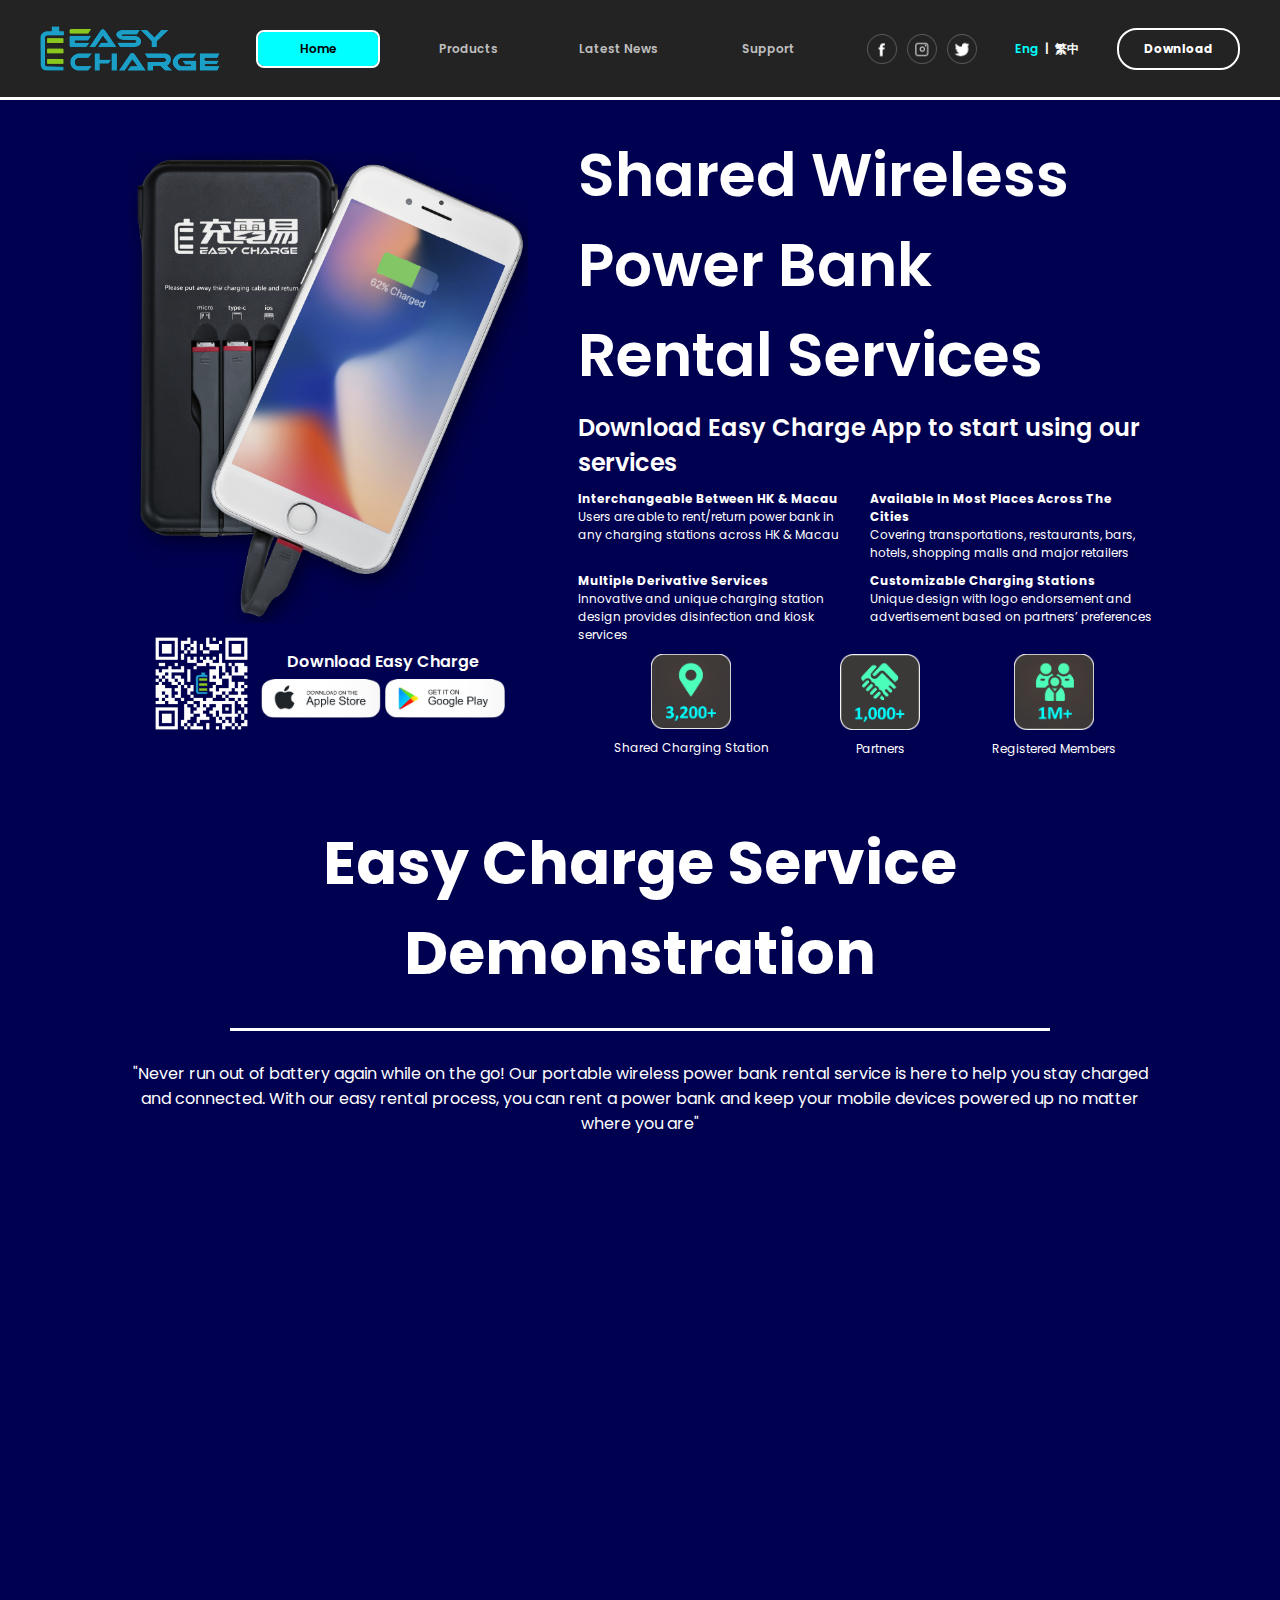
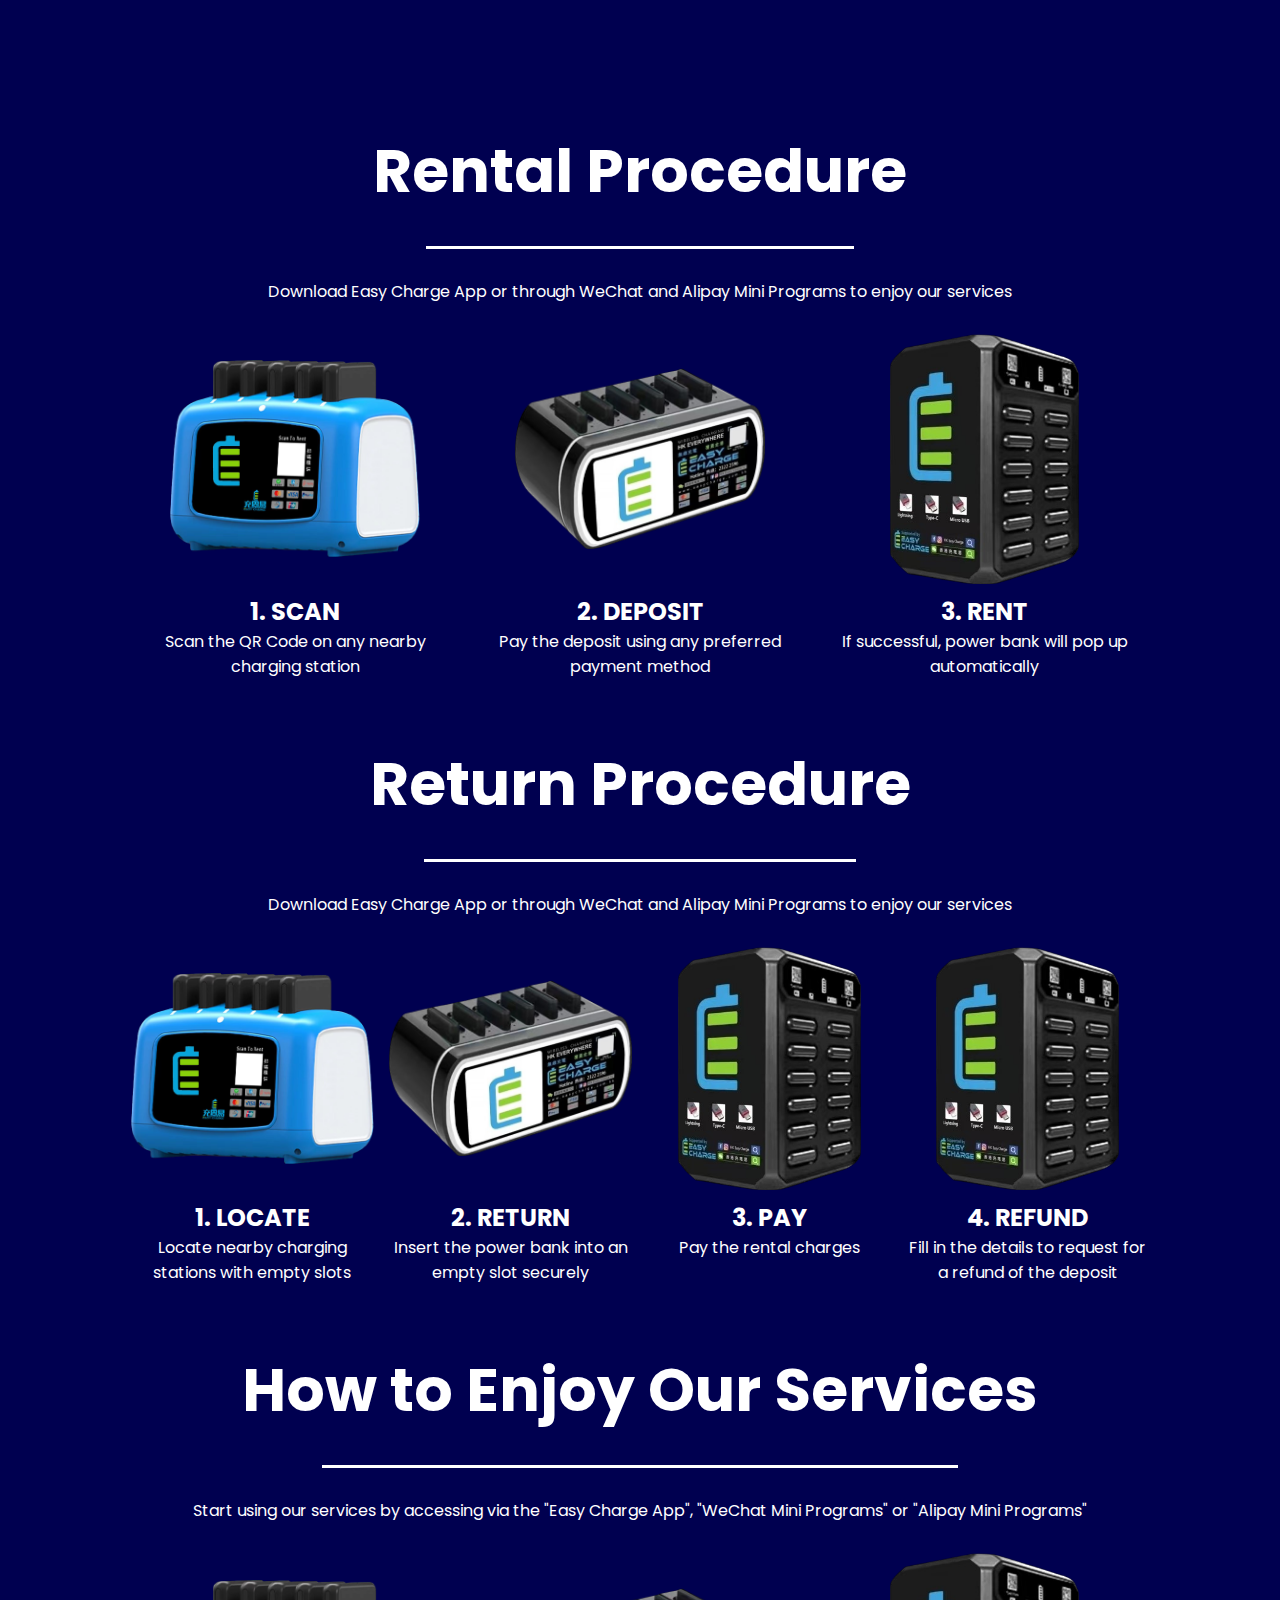
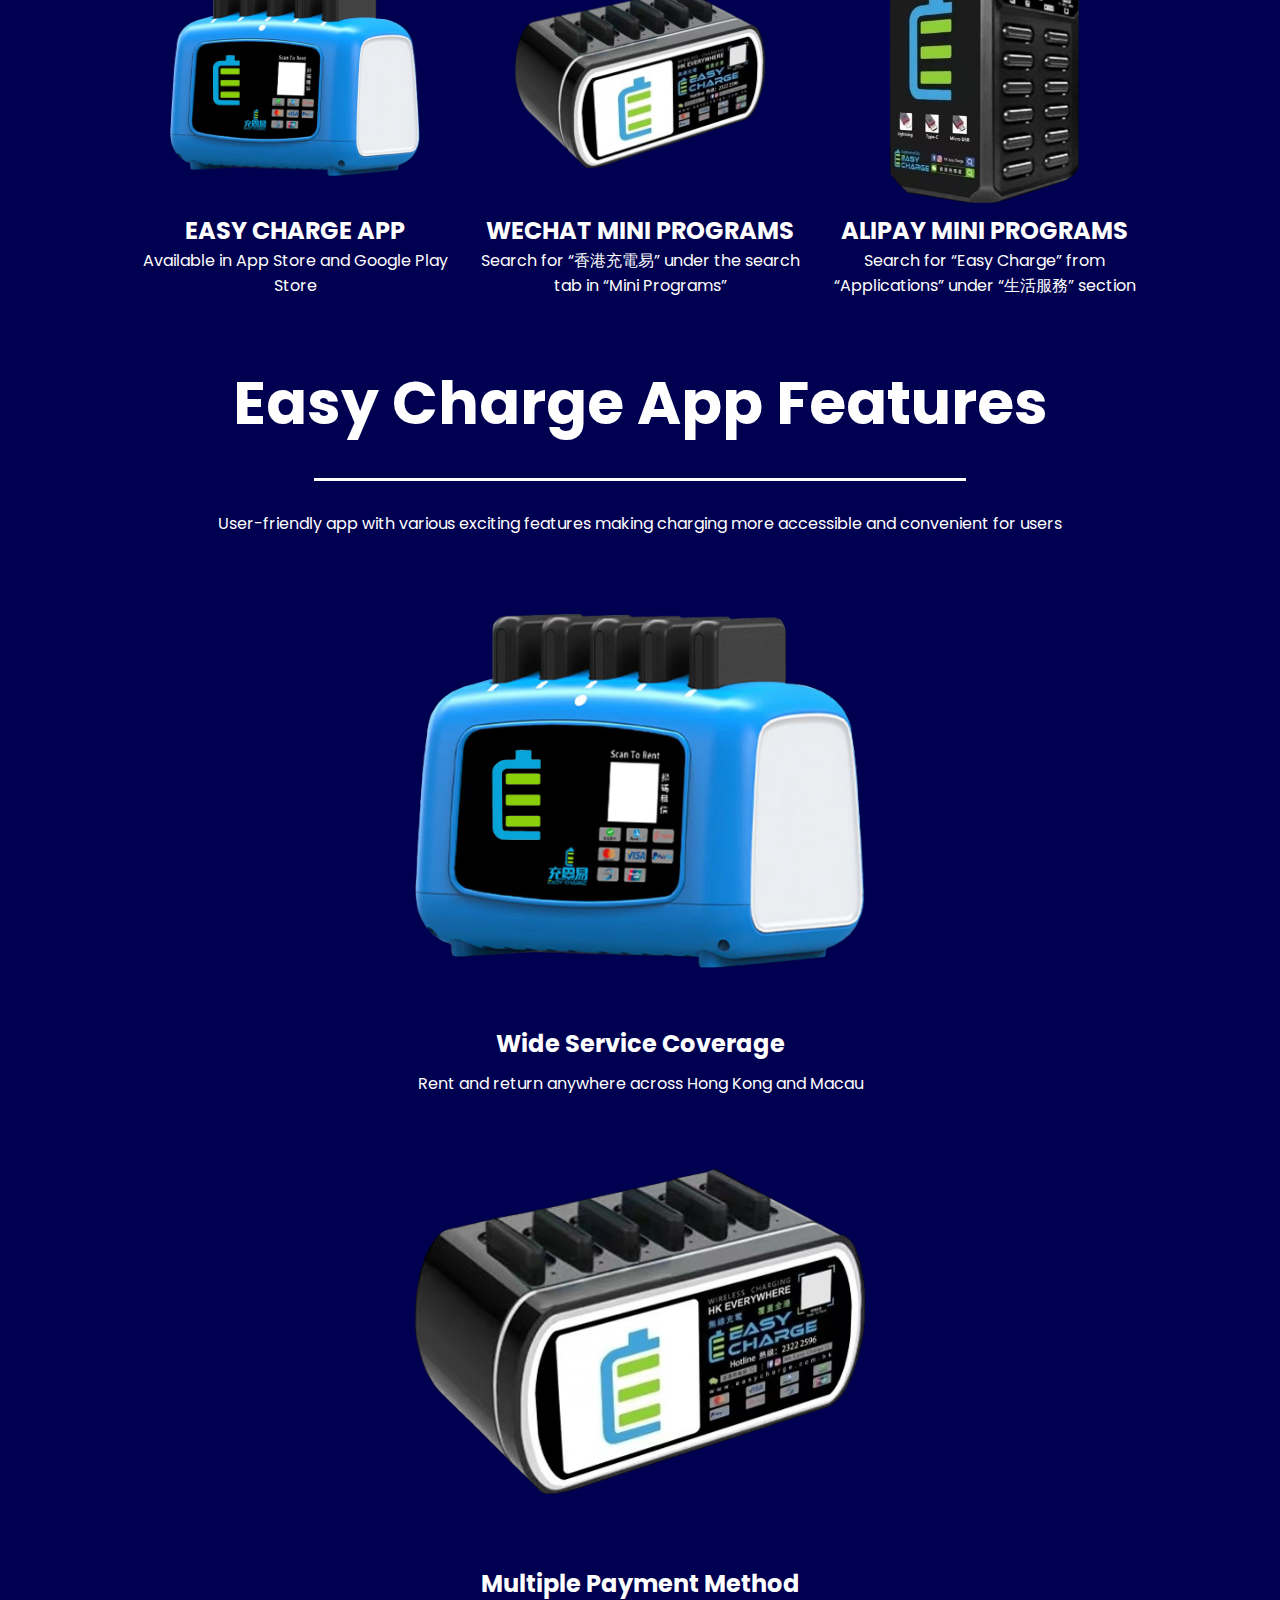
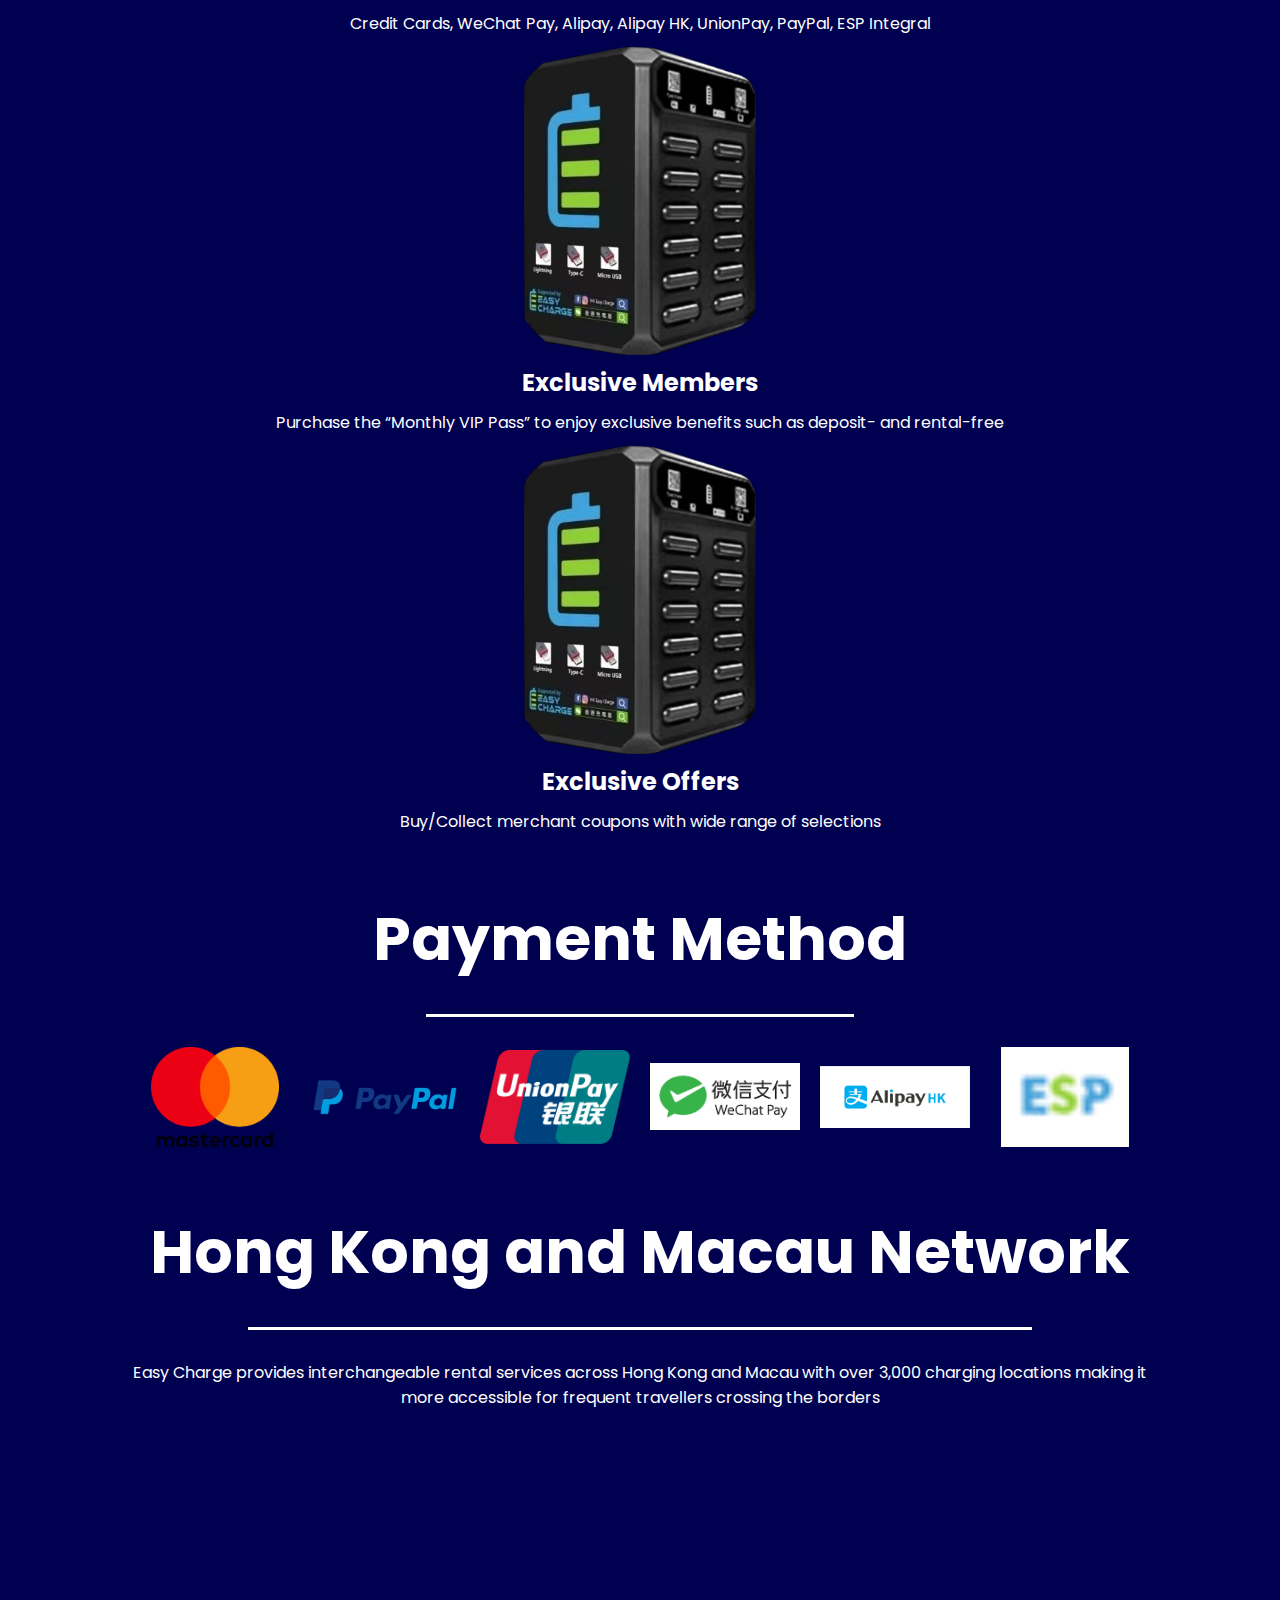
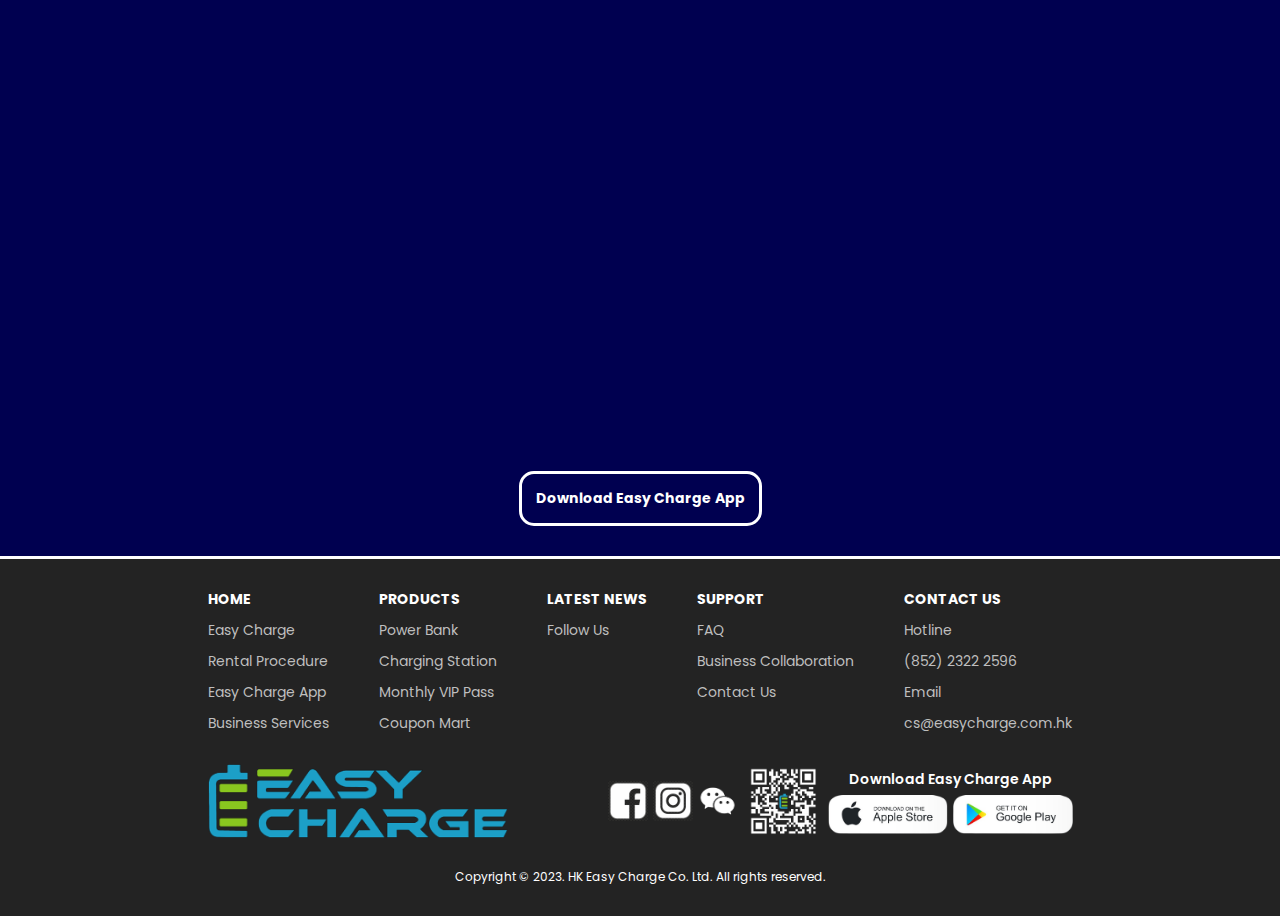
==== index.html @ e58d8bde "mobile menu animation and scroll to top btn" ====
<!DOCTYPE html>
<html lang="en">
  <head>
    <meta charset="UTF-8" />
    <meta http-equiv="X-UA-Compatible" content="IE=edge" />
    <meta name="viewport" content="with=device-width, initial-scale=1.0" />
    <meta
      name="description"
      content="Easy Charge Wireless Powerbank Rental Services"
    />
    <title>Easy Charge</title>
    <link rel="stylesheet" href="style.css" />
    <script src="products_script.js"></script>
    <link rel="shortcut icon" href="Template/ec_favicon.png" type="image/png">
    <link rel="icon" type="image/png" href="Template/ec_favicon.png">
  </head>
  <body>
    <div id="scroll-to-top" role="button">
      <svg fill="#000000" height="36x" width="36px" version="1.1" id="Capa_1" xmlns="http://www.w3.org/2000/svg" xmlns:xlink="http://www.w3.org/1999/xlink" 
      viewBox="0 0 490 490" xml:space="preserve">
        <g>
          <polygon points="0,332.668 245.004,82.631 490,332.668 413.507,407.369 245.004,235.402 76.493,407.369 		"/>
        </g>
      </svg>
    </div>
    <!-- dropdown menu for smaller screens -->
    <nav id="dropdown" role="navigation">
      <div class="icon">
        <svg id="close-icon" version="1.1" id="Capa_1" xmlns="http://www.w3.org/2000/svg" xmlns:xlink="http://www.w3.org/1999/xlink" 
          width="30px" height="30px" viewBox="0 0 41.756 41.756"
          xml:space="preserve">
        <g>
          <path d="M27.948,20.878L40.291,8.536c1.953-1.953,1.953-5.119,0-7.071c-1.951-1.952-5.119-1.952-7.07,0L20.878,13.809L8.535,1.465
            c-1.951-1.952-5.119-1.952-7.07,0c-1.953,1.953-1.953,5.119,0,7.071l12.342,12.342L1.465,33.22c-1.953,1.953-1.953,5.119,0,7.071
            C2.44,41.268,3.721,41.755,5,41.755c1.278,0,2.56-0.487,3.535-1.464l12.343-12.342l12.343,12.343
            c0.976,0.977,2.256,1.464,3.535,1.464s2.56-0.487,3.535-1.464c1.953-1.953,1.953-5.119,0-7.071L27.948,20.878z"/>
        </g>
        </svg>
      </div>
      <ul role="menubar">
        <li role="menu">
          <a href="index.html#easy-charge-intro" class="main-nav" role="menuitem">Home</a>
          <a href="index.html#easy-charge-intro" class="sub-nav" role="menuitem">Easy Charge</a>
          <a href="index.html#rental-procedure" class="sub-nav" role="menuitem">Rental Procedure</a>
          <a href="index.html#ec-app" class="sub-nav" role="menuitem">Easy Charge App</a>
          <a href="index.html#network" class="sub-nav" role="menuitem">Business Services</a>
          <hr class="dropdown-hr">
        </li>
        <li role="menu">
          <a href="products.html" class="main-nav" role="menuitem">Products</a>
          <a href="products.html#powerbank" class="sub-nav" role="menuitem">Power Bank</a>
          <a href="products.html#original-station" class="sub-nav" role="menuitem">Charging Station</a>
          <a href="products.html#monthly-pass" class="sub-nav" role="menuitem">Monthly VIP Pass</a>
          <a href="products.html#coupon-mart" class="sub-nav" role="menuitem">Coupon Mart</a>
          <hr class="dropdown-hr">
        </li>
        <li role="menu">
          <a href="#" class="main-nav" role="menuitem">Latest News</a>
          <hr class="dropdown-hr">
        </li>
        <li role="menu">
          <a href="support.html" class="main-nav" role="menuitem">Support</a>
          <a href="support.html#FAQ" class="sub-nav" role="menuitem">FAQ</a>
          <a href="support.html#collab" class="sub-nav" role="menuitem">Collaboration</a>
          <a href="support.html#contact-us" class="sub-nav" role="menuitem">Contact Us</a>
          <hr class="dropdown-hr">
        </li>
        <div class="socials">
          <a href="https://www.facebook.com/hkeasycharge" target="_blank"
          ><img src="Template/fb.png" alt="facebook button"
          /></a>
          <a
            href="https://www.instagram.com/easychargehk/?igshid=15b4ti6djpac3"
            target="_blank"
            ><img src="Template/ig.png" alt="instagram button"
          /></a>
          <a
            href="https://mp.weixin.qq.com/s?__biz=MzAwMzU3MDgyNQ==&mid=2247483669&idx=1&sn=7129a5a74029e4813b4c656bc97fac60&chksm=9b386cf3ac4fe5e590f3d22612a6f398c584ab16b48dc3f52558ee580d5460c9fee43a9cfe07&scene=0&xt"
            target="_blank"
            ><img src="Template/tw.png" alt="wechat button"
          /></a>
        </div>
        <div class="lang">
          <a href="index.html" class="active-lang">Eng</a>
          <a href="index_chi.html" class="not-lang">繁中</a>
        </div>
      </ul>
    </nav>
    <!-- HEADER -->
    <header id="header" role="banner">
      <div class="cont-1">
        <a href="index.html#"
          ><img src="Template/EC_logo.png" class="ec-logo"
        /></a>
      </div>
      <div class="cont-2">
        <nav class="nav-bar">
          <ul>
            <li class="active-bar">
              <a href="index.html#easy-charge-intro" class="active">Home</a>
              <div class="sub-home">
                <ul>
                  <li>
                    <a href="index.html#easy-charge-intro">Easy Charge</a>
                  </li>
                  <li>
                    <a href="index.html#rental-procedure">Rental Procedure</a>
                  </li>
                  <li><a href="index.html#ec-app">Easy Charge App</a></li>
                  <li><a href="index.html#network">Business Services</a></li>
                </ul>
              </div>
            </li>
            <li>
              <a href="products.html" class="link">Products</a>
              <div class="sub-product">
                <ul>
                  <li><a href="products.html#powerbank">Power Bank</a></li>
                  <li>
                    <a href="products.html#original-station"
                      >Charging Station</a
                    >
                  </li>
                  <li>
                    <a href="products.html#monthly-pass">Monthly VIP Pass</a>
                  </li>
                  <li><a href="products.html#coupon-mart">Coupon Mart</a></li>
                </ul>
              </div>
            </li>
            <a
              href="https://www.facebook.com/hkeasycharge?mibextid=ZbWKwL"
              target="_blank"
              class="link"
              >Latest News
            </a>
            <li>
              <a href="support.html" class="link">Support</a>
              <div class="sub-support">
                <ul>
                  <li><a href="support.html#FAQ">FAQ</a></li>
                  <li><a href="support.html#collab">Collaboration</a></li>
                  <li><a href="support.html#contact-us">Contact Us</a></li>
                </ul>
              </div>
            </li>
          </ul>
        </nav>
      </div>
      <div class="cont-3">
        <nav class="socials">
          <a href="https://www.facebook.com/hkeasycharge" target="_blank"
            ><img src="Template/fb.png" alt="facebook button"
          /></a>
          <a
            href="https://www.instagram.com/easychargehk/?igshid=15b4ti6djpac3"
            target="_blank"
            ><img src="Template/ig.png" alt="instagram button"
          /></a>
          <a
            href="https://mp.weixin.qq.com/s?__biz=MzAwMzU3MDgyNQ==&mid=2247483669&idx=1&sn=7129a5a74029e4813b4c656bc97fac60&chksm=9b386cf3ac4fe5e590f3d22612a6f398c584ab16b48dc3f52558ee580d5460c9fee43a9cfe07&scene=0&xt"
            target="_blank"
            ><img src="Template/tw.png" alt="wechat button"
          /></a>
        </nav>
      </div>
      <div class="cont-4">
        <div class="lang">
          <div class="eng-lang">
            <a href="index.html" class="active-lang">Eng</a>
          </div>
          <div class="space">|</div>
          <div class="chi-lang">
            <a href="index_chi.html" class="not-lang">繁中</a>
          </div>
        </div>
      </div>
      <div class="cont-5">
        <a
          href="https://apps.apple.com/hk/app/easycharge-%E5%85%85%E9%9B%BB%E6%98%93/id1514762527?l=en"
          class="download"
          ><button type="button" class="button-1">Download</button></a
        >
      </div>
      <div id="menu-button" class="cont-6">
        <img id="menu" src="Template/menu.png" />
      </div>
    </header>
    <!-- section 1: Main Page -->
    <main id="hero">
      <div class="left-main">
        <img src="Template/Easy_Charge.png" />
        <div class="app-install">
          <img class="qr-code" src="Template/easy-qr-code.png" />
          <div class="store-logo">
            <div>Download Easy Charge</div>
            <div class="download-store">
              <a
                href="https://apps.apple.com/hk/app/easycharge-%E5%85%85%E9%9B%BB%E6%98%93/id1514762527?l=en"
                ><img src="Template/applestore.png" class="a"
              /></a>
              <a
                href="https://apps.apple.com/hk/app/easycharge-%E5%85%85%E9%9B%BB%E6%98%93/id1514762527?l=en"
                ><img src="Template/googleplay.png"
              /></a>
            </div>
          </div>
        </div>
      </div>
      <div class="right-main">
        <div class="title">Shared Wireless Power Bank Rental Services</div>
        <div class="subtitle">
          Download Easy Charge App to start using our services
        </div>
        <div class="intro">
          <div>
            <p class="bold-text">Interchangeable Between HK & Macau</p>
            <p class="sub-text">
              Users are able to rent/return power bank in any charging stations
              across HK & Macau
            </p>
          </div>
          <div>
            <p class="bold-text">Available In Most Places Across The Cities</p>
            <p class="sub-text">
              Covering transportations, restaurants, bars, hotels, shopping
              malls and major retailers
            </p>
          </div>
        </div>
        <div class="intro">
          <div>
            <p class="bold-text">Multiple Derivative Services</p>
            <p class="sub-text">
              Innovative and unique charging station design provides
              disinfection and kiosk services
            </p>
          </div>
          <div>
            <p class="bold-text">Customizable Charging Stations</p>
            <p class="sub-text">
              Unique design with logo endorsement and advertisement based on
              partners’ preferences
            </p>
          </div>
        </div>
        <div class="stats">
          <div>
            <img src="Template/charging_station.png" />
            <p>Shared Charging Station</p>
          </div>
          <div>
            <img src="Template/partners.png" />
            <p>Partners</p>
          </div>
          <div>
            <img src="Template/registered_members.png" />
            <p>Registered Members</p>
          </div>
        </div>
      </div>
    </main>
    <!-- rental demonstration videos on youtube -->
    <section id="demo">
      <div class="title">
        <h1>Easy Charge Service Demonstration</h1>
        <hr />
      </div>
      <p class="subtitle">
        "Never run out of battery again while on the go! Our portable wireless
        power bank rental service is here to help you stay charged and
        connected. With our easy rental process, you can rent a power bank and
        keep your mobile devices powered up no matter where you are"
      </p>
      <div class="video">
        <iframe
          width="800"
          src="https://www.youtube.com/embed/PIfRPHx09yU"
          title="YouTube video player"
          frameborder="0"
          allow="accelerometer; autoplay; clipboard-write; encrypted-media; gyroscope; picture-in-picture; web-share"
          allowfullscreen
        ></iframe>
      </div>
    </section>
    <!-- section 2: Rental Procedure -->
    <section id="rental-procedure">
      <div class="title">
        <h1>Rental Procedure</h1>
        <hr />
      </div>
      <p class="subtitle">
        Download Easy Charge App or through WeChat and Alipay Mini Programs to
        enjoy our services
      </p>
      <div class="rental">
        <div class="scan">
          <img src="Template/5-Slot-removebg-preview.png" />
          <div class="rental-title">1. SCAN</div>
          <div class="rental-subtitle">
            Scan the QR Code on any nearby charging station
          </div>
        </div>
        <div class="deposit">
          <img src="Template/6-Slot-removebg-preview.png" />
          <div class="rental-title">2. DEPOSIT</div>
          <div class="rental-subtitle">
            Pay the deposit using any preferred payment method
          </div>
        </div>
        <div class="rent">
          <img src="Template/12-Slot-removebg-preview.png" />
          <div class="rental-title">3. RENT</div>
          <div class="rental-subtitle">
            If successful, power bank will pop up automatically
          </div>
        </div>
      </div>
    </section>
    <!-- section 3: Return Procedure -->
    <section id="return-procedure">
      <div class="title">
        <h1>Return Procedure</h1>
        <hr />
      </div>
      <p class="subtitle">
        Download Easy Charge App or through WeChat and Alipay Mini Programs to
        enjoy our services
      </p>
      <div class="return">
        <div class="locate">
          <img src="Template/5-Slot-removebg-preview.png" />
          <div class="return-title">1. LOCATE</div>
          <div class="return-subtitle">
            Locate nearby charging stations with empty slots
          </div>
        </div>
        <div class="return-2">
          <img src="Template/6-Slot-removebg-preview.png" />
          <div class="return-title">2. RETURN</div>
          <div class="return-subtitle">
            Insert the power bank into an empty slot securely
          </div>
        </div>
        <div class="pay">
          <img src="Template/12-Slot-removebg-preview.png" />
          <div class="return-title">3. PAY</div>
          <div class="return-subtitle">Pay the rental charges</div>
        </div>
        <div class="refund">
          <img src="Template/12-Slot-removebg-preview.png" />
          <div class="return-title">4. REFUND</div>
          <div class="return-subtitle">
            Fill in the details to request for a refund of the deposit
          </div>
        </div>
      </div>
    </section>
    <!-- section 4: Easy Charge App -->
    <section id="ec-app">
      <div class="title">
        <h1>How to Enjoy Our Services</h1>
        <hr />
      </div>
      <p class="subtitle">
        Start using our services by accessing via the "Easy Charge App", "WeChat
        Mini Programs" or "Alipay Mini Programs"
      </p>
      <div class="apps">
        <div class="ec">
          <img src="Template/5-Slot-removebg-preview.png" />
          <div class="apps-title">EASY CHARGE APP</div>
          <div class="apps-subtitle">
            Available in App Store and Google Play Store
          </div>
        </div>
        <div class="wechat">
          <img src="Template/6-Slot-removebg-preview.png" />
          <div class="apps-title">WECHAT MINI PROGRAMS</div>
          <div class="apps-subtitle">
            Search for “香港充電易” under the search tab in “Mini Programs”
          </div>
        </div>
        <div class="alipay">
          <img src="Template/12-Slot-removebg-preview.png" />
          <div class="apps-title">ALIPAY MINI PROGRAMS</div>
          <div class="apps-subtitle">
            Search for “Easy Charge” from “Applications” under “生活服務”
            section
          </div>
        </div>
      </div>
    </section>
    <!-- section 5: Easy Charge App Features -->
    <section id="app-features">
      <div class="title">
        <h1>Easy Charge App Features</h1>
        <hr />
      </div>
      <p class="subtitle">
        User-friendly app with various exciting features making charging more
        accessible and convenient for users
      </p>
      <div class="features">
        <div class="feature-1">
          <img src="Template/5-Slot-removebg-preview.png" />
          <div class="feature-title">Wide Service Coverage</div>
          <div class="feature-subtitle">
            Rent and return anywhere across Hong Kong and Macau
          </div>
        </div>
        <div class="feature-2">
          <img src="Template/6-Slot-removebg-preview.png" />
          <div class="feature-title">Multiple Payment Method</div>
          <div class="feature-subtitle">
            Credit Cards, WeChat Pay, Alipay, Alipay HK, UnionPay, PayPal, ESP
            Integral
          </div>
        </div>
        <div class="feature-3">
          <img src="Template/12-Slot-removebg-preview.png" />
          <div class="feature-title">Exclusive Members</div>
          <div class="feature-subtitle">
            Purchase the “Monthly VIP Pass” to enjoy exclusive benefits such as
            deposit- and rental-free
          </div>
        </div>
        <div class="feature-4">
          <img src="Template/12-Slot-removebg-preview.png" />
          <div class="feature-title">Exclusive Offers</div>
          <div class="feature-subtitle">
            Buy/Collect merchant coupons with wide range of selections
          </div>
        </div>
      </div>
    </section>
    <!-- section 6: Payment Methods -->
    <section id="payment">
      <div class="title">
        <h1>Payment Method</h1>
        <hr />
      </div>
      <div class="payment">
        <img src="Template/mastercard-logo.png" />
        <img src="Template/paypal-logo.png" />
        <img src="Template/unionpay-logo.png" />
        <img src="Template/wechatpay-logo.png" />
        <img src="Template/alipayhk-logo.png" />
        <img src="Template/esp-logo.png" />
      </div>
    </section>
    <!-- section 7: Easy Charge Network -->
    <section id="network">
      <div class="title">
        <h1>Hong Kong and Macau Network</h1>
        <hr />
      </div>
      <p class="subtitle">
        Easy Charge provides interchangeable rental services across Hong Kong
        and Macau with over 3,000 charging locations making it more accessible
        for frequent travellers crossing the borders
      </p>
      <p class="map">
        <iframe
          src="https://www.google.com/maps/embed?pb=!1m18!1m12!1m3!1d1845.2036709086574!2d114.14838994124337!3d22.338243096796564!2m3!1f0!2f0!3f0!3m2!1i1024!2i768!4f13.1!3m3!1m2!1s0x3404075470f00171%3A0xfe91fcd1646bb681!2sChina%20United%20Plaza!5e0!3m2!1szh-TW!2shk!4v1686423881830!5m2!1szh-TW!2shk"
          width="800"
          style="border: 0"
          allowfullscreen=""
          loading="lazy"
          referrerpolicy="no-referrer-when-downgrade"
        ></iframe>
      </p>
      <a
        href="https://apps.apple.com/hk/app/easycharge-%E5%85%85%E9%9B%BB%E6%98%93/id1514762527?l=en"
        class="download-1"
        ><button class="download-app">Download Easy Charge App</button></a
      >
    </section>
    <!-- FOOTER -->
    <footer>
      <div class="top-foot">
        <ul>
          <li class="title">HOME</li>
          <a href="index.html#hero" class="page-link"><li>Easy Charge</li></a>
          <a href="index.html#rental-procedure" class="page-link"
            ><li>Rental Procedure</li></a
          >
          <a href="index.html#ec-app" class="page-link"
            ><li>Easy Charge App</li></a
          >
          <a href="index.html#network" class="page-link"
            ><li>Business Services</li></a
          >
        </ul>
        <ul>
          <li class="title">PRODUCTS</li>
          <a href="products.html#powerbank" class="page-link"
            ><li>Power Bank</li></a
          >
          <a href="products.html#charging-station" class="page-link"
            ><li>Charging Station</li></a
          >
          <a href="products.html#monthly-pass" class="page-link"
            ><li>Monthly VIP Pass</li></a
          >
          <a href="products.html#coupon-mart" class="page-link"
            ><li>Coupon Mart</li></a
          >
        </ul>
        <ul>
          <li class="title">LATEST NEWS</li>
          <a href="https://www.facebook.com/hkeasycharge" class="page-link"
            ><li>Follow Us</li></a
          >
        </ul>
        <ul>
          <li class="title">SUPPORT</li>
          <a href="support.html#FAQ" class="page-link"><li>FAQ</li></a>
          <a href="support.html#collab" class="page-link"
            ><li>Business Collaboration</li></a
          >
          <a href="support.html#contact-us" class="page-link"
            ><li>Contact Us</li></a
          >
        </ul>
        <ul>
          <li class="title">CONTACT US</li>
          <li class="not-link">Hotline</li>
          <a href="tel:23222596"><li class="page-link">(852) 2322 2596</li></a>
          <li class="not-link">Email</li>
          <a href="mailto:cs@easycharge.com.hk" class="page-link"
            ><li>cs@easycharge.com.hk</li></a
          >
        </ul>
      </div>
      <div class="bottom-foot">
        <a><img src="Template/EC_logo.png" class="ec-logo"></a>
        <div class="social">
          <a href="https://www.facebook.com/hkeasycharge" target="_blank"><img src="Template/fb-white.png"></a>
          <a href="https://www.instagram.com/easychargehk/?igshid=15b4ti6djpac3" target="_blank"><img src="Template/insta-white.png"></a>
          <a href="https://mp.weixin.qq.com/s?__biz=MzAwMzU3MDgyNQ==&mid=2247483669&idx=1&sn=7129a5a74029e4813b4c656bc97fac60&chksm=9b386cf3ac4fe5e590f3d22612a6f398c584ab16b48dc3f52558ee580d5460c9fee43a9cfe07&scene=0&xt" target="_blank"><img src="Template/wechat-white.png"></a>
        </div>
        <a><img src="Template/easy-qr-code-footer.png" class="qr-code"></a>
        <div class="foot-app">
          <div class="download-app">Download Easy Charge App</div>
          <div class="foot-store">
            <a href="https://apps.apple.com/hk/app/easycharge-%E5%85%85%E9%9B%BB%E6%98%93/id1514762527?l=en"><img src="Template/applestore.png"></a>
            <a href="https://apps.apple.com/hk/app/easycharge-%E5%85%85%E9%9B%BB%E6%98%93/id1514762527?l=en"><img src="Template/googleplay.png"></a>
          </div>
        </div>
      </div>
      <div class="copyright">
        Copyright &#169 2023. HK Easy Charge Co. Ltd. All rights reserved.
      </div>
    </footer>
  </body>
</html>
---- style.css ----
@import url('https://fonts.googleapis.com/css2?family=Poppins:ital,wght@0,100;0,200;0,300;0,400;0,500;0,600;0,700;0,800;0,900;1,100;1,200;1,300;1,400;1,500;1,600;1,700;1,800;1,900&display=swap');

/* scroll to top button */
#scroll-to-top {
    display: none;
    width: 55px;
    aspect-ratio: 1/1.3;
    background-color: aqua;
    border-radius: 10px;
    position: fixed;
    bottom: 10dvh;
    right: 0px;
    z-index: 9999;
    cursor: pointer;
    align-items: center;
    justify-content: center;
}
#scroll-to-top:hover {
    box-shadow: 0 0 15px 0 white;
}

/* index */
*{
    margin: 0;
    padding: 0;
    list-style: none;
    text-decoration: none;
    box-sizing: border-box;
    font-family: 'Poppins', sans-serif;
}
body::-webkit-scrollbar, #coupon-mart .merchants::-webkit-scrollbar {
    width: 8px;
    height: 8px;
}
body::-webkit-scrollbar-track, #coupon-mart .merchants::-webkit-scrollbar-track {
    background: rgb(73, 73, 73);
}
body::-webkit-scrollbar-thumb, #coupon-mart .merchants::-webkit-scrollbar-thumb {
    background: aqua;
    border-radius: 6px;
}
body::-webkit-scrollbar-thumb:hover, #coupon-mart .merchants::-webkit-scrollbar-thumb:hover {
    background: white;
}
#dropdown::-webkit-scrollbar {
    display: none;
}
html {
    color-scheme: light dark;
}
body {
    color: white;
    background: rgb(0, 0, 80);
}
h1 {
    font-size: 60px;
    font-weight: 700;
    text-align: center;
}
header {
    max-width: 100%;
    display: flex;
    position: sticky;
    top: 0;
    justify-content: space-between;
    background-color: rgba(35, 35, 35, 1);
    border-bottom: 3px solid white;
    align-items: center;
    text-align: center;
    font-size: 12px;
    font-weight: 600;
    min-height: 100px;
    padding: 0 30px;
}
.cont-1, .cont-2, .cont-3, .cont-4, .cont-5, .cont-6 {
    padding: 0 10px;
}
.cont-1 {
    width: 200px;
}
.cont-4 {
    min-width: max-content;
}
.cont-6 {
    display: none;
}
.cont-6 img {
    display: block;
    width: 30px;
}
.ec-logo {
    max-width: clamp(145px,100%,100%);
    vertical-align: middle;
}
.nav-bar ul {
    display: flex;
    gap: 30px;
}
.nav-bar ul li, .link {
    padding: 8px;
    width: 120px;
    position: relative;
}
.active-bar {
    padding: 8px;
    width: 120px;
    outline: 2px solid white;
    border-radius: 6px;
    background: aqua;
    color: black;
}
.active {
    color: black;
}
.sub-home a, .sub-product a, .sub-support a {
    color: white;
}
.link {
    color: rgb(190, 190, 190);
}
.sub-home, .sub-product, .sub-support {
    display: none;
}
.sub-home ul li a:hover, .sub-product ul li a:hover, .sub-support ul li a:hover, .link:hover {
    color: aqua;
}
.nav-bar ul li:hover .sub-home, .nav-bar ul li:hover .sub-product, .nav-bar ul li:hover .sub-support {
    display: block;
}
.sub-home ul, .sub-product ul, .sub-support ul {
    display: flex;
    flex-direction: column;
    position: absolute;
    gap: 10px;
    left: 0;
    top: 34.4px;
    border-radius: 6px;
    outline: 2px solid white;
    box-shadow: 0 0 10px white;
    background-color: rgba(35, 35, 35, 1);
}
.sub-home ul li, .sub-product ul li, .sub-support ul li {
    width: 150px;
}
.socials {
    display: flex;
    gap: 10px;
}
.socials img {
    vertical-align: middle;
    max-width: 30px;
    aspect-ratio: 1/1;
    transition: 0.5s;
}
.socials img:hover {
    transform: translateY(-5px);
}
.lang {
    display: flex;
    gap: 6px;
}
.active-lang {
    color: aqua;
}
.not-lang {
    color: white;
}
.not-lang:hover {
    color: aqua;
}
header button {
    color: white;
    padding: 10px 25px;
    font-size: 12px;
    background: transparent;
    border: 2px solid #fff;
    border-radius: 20px;
    outline: none;
    cursor: pointer;
    font-weight: bold;
    width: auto;
    transition: 0.5s;
}
header button:hover {
    transform: translateY(-5px);
    background: aqua;
    color: black;
}
main {
    justify-content: center;
}
main, section, footer {
    padding: 30px 10%;
    display: flex;
    max-width: 100%;
    gap: 50px;
}
section, footer {
    flex-direction: column;
    gap: 30px;
    align-items: center;
}
hr {
    border: none;
    border-top: 3px solid white;
    margin: 30px auto 0;
    width: 80%;
}
footer {
    background-color: rgba(35, 35, 35, 1);
    border-top: 3px solid white;
}
footer .top-foot {
    max-width: 100%;
    display: flex;
    gap: 50px;
}
footer .top-foot ul {
    display: flex;
    flex-direction: column;
    gap: 10px;
}
footer .top-foot .page-link, footer .top-foot .not-link, footer .top-foot .title {
    font-size: 14px;
}
footer .top-foot .title {
    font-weight: 700;
}
footer .top-foot .page-link, footer .top-foot .not-link {
    color: rgb(190, 190, 190);
}
footer .top-foot .page-link:hover {
    color: aqua;
}
footer .bottom-foot {
    gap: 10px;
}
footer .bottom-foot, footer .bottom-foot .social {
    display: flex;
    align-items: center;
}
footer .bottom-foot .ec-logo {
    width: 300px;
    margin-right: 90px;
}
footer .bottom-foot .social {
    gap: 5px;
}
footer .bottom-foot .social img {
    width: 40px;
    aspect-ratio: 1/1;
    object-fit: cover;
    vertical-align: middle;
    transition: 0.5s;
}
footer .bottom-foot .social img:hover {
    transform: translateY(-5px);
}
footer .bottom-foot .qr-code {
    width: 70px;
    vertical-align: middle;
}
footer .foot-app {
    display: flex;
    flex-direction: column;
    gap: 5px;
}
footer .foot-app .download-app {
    text-align: center;
    font-size: 14px;
    font-weight: 600;
}
footer .foot-app .foot-store {
    display: flex;
    gap: 5px;
}
footer .foot-app .foot-store img {
    width: 120px;
    vertical-align: middle;
}
footer .copyright {
    font-size: 12px;
}
.left-main, .right-main {
    display: flex;
    flex-direction: column;
    gap: 10px;
    justify-content: center;
}
.left-main img {
    max-width: clamp(200px,45dvw,400px);
}
.app-install {
    display: flex;
    justify-content: center;
    gap: 10px;
}
.app-install .qr-code {
    max-width: 100px;
}
.store-logo {
    display: flex;
    flex-direction: column;
    justify-content: center;
    gap: 5px;
}
.store-logo img {
    vertical-align: middle;
    max-width: 120px;
}
.store-logo div {
    font-weight: 600;
    text-align: center;
}
.right-main .title {
    font-size: 60px;
    font-weight: 600;
    text-wrap: balance;
}
.right-main .subtitle {
    font-size: 24px;
    font-weight: 600;
}
.intro {
    display: flex;
    gap: 10px;
    font-size: 12px;
}
.intro div {
    flex-grow: 1;
    flex-basis: 0;
}
.intro .bold-text {
    font-weight: 700;
}
.stats {
    display: flex;
    justify-content: space-around;
}
.stats div {
    display: flex;
    flex-direction: column;
    align-items: center;
    gap: 10px;
}
.stats p {
    font-size: 12px;
    text-align: center;
}
.stats img {
    width: 80px;
}
#demo .subtitle, #rental-procedure .subtitle, #return-procedure .subtitle, #ec-app .subtitle, #app-features .subtitle, #network .subtitle,
#monthly-pass .subtitle, #coupon-mart .subtitle {
    text-align: center;
    font-size: 16px;
}
#demo .video {
    display: flex;
}
#demo .video iframe {
    max-width: clamp(250px,80dvw,100%);
    aspect-ratio: 1.6/1;
}
.rental, .return, .apps, .features {
    display: flex;
    text-align: center;
    gap: 10px;
}
.rental .rental-title, .return .return-title, .apps .apps-title, .features .feature-title {
    font-size: clamp(18px,2.84dvw,24px);
    font-weight: 700;
}
.rental .rental-subtitle, .return .return-subtitle, .apps .apps-subtitle, .features .feature-subtitle {
    font-size: clamp(12px,1.87dvw,16px);
}
.rental .scan, .rental .deposit, .rental .rent, .return .locate, .return .return-2, .return .pay, .return .refund,
.apps .ec, .apps .wechat, .apps .alipay, .features .feature-1, .features .feature-2, .features .feature-3, .features .feature-4 {
    display: flex;
    flex-direction: column;
    flex-grow: 1;
    flex-basis: 0;
}
.rental img, .return img, .apps img, .features img {
    aspect-ratio: 1/1;
    object-fit:contain;
    margin: 0 auto 10px;
}
.rental img, .apps img {
    max-width: clamp(200px,24dvw,250px);
}
.return img, .features img {
    max-width: clamp(150px,19dvw,250px);
}
.payment {
    display: grid;
    column-gap: 20px;
    grid-template-columns: repeat(6, minmax(0, 1fr));
    grid-auto-rows: minmax(0, auto);
    margin: auto;
}
.payment img {
    width: 150px;
    aspect-ratio: 1.5/1;
    object-fit: contain;
}
.map {
    display: flex;
    justify-content: center;
    max-width: clamp(250px,80dvw,100%);
    aspect-ratio: 1.33/1;
}
#network .download-app {
    padding: 1em;
    border-radius: 15px;
    max-width: clamp(150px,44dvw,250px);
    font-size: clamp(12px,2.15dvw,14px);
    font-weight: bold;
    background: transparent;
    color: white;
    border: 3px solid white;
    text-wrap: balance;
    transition: 0.5s;
}
#network .download-app:hover {
    background: aqua;
    color: black;
    transform: translateY(-5px);
}
#dropdown, #dropdown ul, #dropdown ul li {
    display: flex;
    flex-direction: column;
    gap: 20px;
}
#dropdown .icon {
    vertical-align: middle;
    position: absolute;
    top: 35px;
    right: 2em;
}
#dropdown ul li {
    gap: 5px;
}
#dropdown ul li .main-nav {
    font-size: 16px;
    font-weight: 800;
    color: rgb(0, 0, 80);
}
#dropdown ul li .sub-nav {
    margin-left: 15px;
    font-size: 12px;
    font-weight: 600;
    color: white;
}
#dropdown .socials {
    justify-content: center;
}
#dropdown .socials img {
    display: flex;
    justify-content: space-between;
    max-width: 30px;
}
#dropdown .lang {
    gap: 30px;
    font-size: 14px;
    font-weight: 600;
    color: white;
    justify-content: center;
}
#dropdown hr {
    max-width: 90%;
    margin: 15px auto 0;
    border: 2px solid white;
    display: none;
}
#dropdown {
    position: fixed;
    top: 0;
    right: -200px;
    z-index: 1;
    margin-left: 40dvw;
    padding: 100px 2em 2em;
    background: rgb(125, 125, 125);
    height: 100dvh;
    overflow: hidden;
    overflow-y: scroll;
    transition: right 0.5s ease-in-out;
}
#dropdown .icon {
    cursor: pointer;
}
#close-icon {
    fill: red;
    vertical-align: middle;
}
@media (max-width:1307px) {
    .features {
        display: flex;
        flex-direction: column;
    }
    .features img {
        max-width: clamp(200px,61.64dvw,450px);
        aspect-ratio: 1/1;
        object-fit:contain;
        margin: 0 auto;
    }
    .features .feature-1, .features .feature-2, .features .feature-3, .features .feature-4 {
        display: flex;
        flex-direction: column;
        gap: 10px;
    }
}
@media (max-width:1250px) {
    .payment {
        grid-template-columns: repeat(3, minmax(0, 1fr));
        row-gap: 20px;
    }
    .payment img {
        width: clamp(150px,25dvw,300px);
    }
}
@media (max-width:800px) {
    .payment {
        grid-template-columns: repeat(2, minmax(0, 1fr));
        row-gap: 20px;
    }
    .payment img {
        width: clamp(150px,38dvw,300px);
    }
}
@media (max-width:500px) {
    .payment {
        grid-template-columns: repeat(1, minmax(0, 1fr));
        row-gap: 20px;
    }
    .payment img {
        width: clamp(150px,60dvw,300px);
    }
}
@media (max-width:1176px) {
    .right-main .title {
        font-size: 54px;
    }
    .right-main .subtitle {
        font-size: 20px;
    }
}
@media (max-width:1156px) {
    .cont-6 {
        display: block;
        cursor: pointer;
    }
    .cont-2, .cont-3, .cont-4, .cont-5 {
        display: none;
    }
}
@media (max-width:1121px) {
    .intro {
        display: flex;
        flex-direction: column;
    }
}
@media (max-width:1116px) {
    .right-main .title {
        font-size: 48px;
    }
    .right-main .subtitle {
        font-size: 18px;
    }
}
@media (max-width: 1078px) {
    footer .top-foot .page-link, footer .top-foot .title {
        font-size: 12px;
    }
    footer .bottom-foot .ec-logo {
        width: 250px;
        margin-right: 40px;
    }
}
@media (max-width:1054px) {
    main {
        display: flex;
        flex-direction: column-reverse;
        gap: 10px;
    }
    .left-main, .right-main {
        max-width: 600px;
        margin: auto;
        text-align: center;
        align-items: center;
    }
    .left-main img {
        max-width: clamp(200px,70dvw,400px);
    }
    .download-store {
        display: flex;
    }
    .download-store img {
        max-width: 120px;
    }
    .stats {
        gap: 20px;
    }
    .app-install .qr-code {
        max-width: clamp(50px,22dvw,100px);
    }
    .store-logo img {
        max-width: clamp(60px,26dvw,120px);
    }
    .store-logo div {
        font-size: clamp(12px,4dvw,16px);
    }
    .stats img {
        max-width: clamp(30px,20dvw,80px);
    }
    .right-main .title {
        font-size: clamp(31px,9.68dvw,48px);
    }
    .right-main .subtitle {
        font-size: clamp(16px,3.63dvw,18px);
    }
}
@media (max-width:960px) {
    footer {
        display: none;
    }
}
@media (max-width:802px) {
    #demo h1, #rental-procedure h1, #return-procedure h1, #ec-app h1, #app-features h1, #network h1, #payment h1 {
        font-size: clamp(32px,7.46dvw,60px);
    }
    #demo .subtitle, #rental-procedure .subtitle, .rental .rental-subtitle, #return-procedure .subtitle, 
    .return .return-subtitle, #ec-app .subtitle, .apps .apps-subtitle, #app-features .subtitle, .features .feature-subtitle, 
    #network .subtitle {
        font-size: clamp(12px,2dvw,16px);
    }
}
@media (max-width:787px) {
    .return {
        display: flex;
        flex-direction: column;
    }
    .return img {
        max-width: clamp(200px,61.64dvw,450px);
        aspect-ratio: 1/1;
        object-fit:contain;
        margin: 0 auto;
    }
    .return .locate, .return .return-2, .return .pay, .return .refund {
        display: flex;
        flex-direction: column;
        gap: 10px;
    }
}
@media (max-width:774px) {
    .rental, .apps {
        display: flex;
        flex-direction: column;
    }
    .rental img, .apps img {
        max-width: clamp(200px,61.64dvw,450px);
        aspect-ratio: 1/1;
        object-fit:contain;
        margin: 0 auto;
    }
    .rental .scan, .rental .deposit, .rental .rent, .apps .ec, .apps .wechat, .apps .alipay {
        display: flex;
        flex-direction: column;
        gap: 10px;
    }
}
@media (min-width:774px) and (max-width:1181px) {
    .apps .apps-title {
        display: flex;
        min-height: 74px;
        align-items: center;
        margin: auto;
    }
    .apps .apps-subtitle {
        display: flex;
        min-height: 72px;
        align-items: top;
        margin: auto;
    }
}
@media (min-width:1307px) and (max-width:1624px) {
    .features .feature-title {
        display: flex;
        min-height: 74px;
        align-items: center;
        margin: auto;
    }
}
@media (min-width:1307px) and (max-width:2030px) {
    .features .feature-subtitle {
        display: flex;
        min-height: 72px;
        align-items: top;
        margin: auto;
    }
}
@media (max-aspect-ratio:4/4) {
    .map {
        aspect-ratio: 1/1.33;
    }
}

/* products and services */
#original-station h1 {
    font-size: clamp(48px,4.8dvw,60px);
}
.big-screen-powerbank .specs {
    width: 310px;
    align-items: center;
}
.big-screen-powerbank img {
    margin: auto 0;
    width: 100%;
}
#powerbank .container {
    margin: 0 auto;
}
#powerbank .top-specs, #powerbank .bottom-specs {
    display: flex;
    gap: 20px;
}
#powerbank .top-specs .specs, #powerbank .bottom-specs .specs {
    display: flex;
    flex-direction: column;
}
#powerbank .top-specs .title, #powerbank .bottom-specs .title {
    display: flex;
    font-size: 18px;
    font-weight: 600;
    text-align: center;
    min-height: 55px;
    justify-content: center;
    align-items: center;
}
#powerbank .top-specs ul, #powerbank .bottom-specs ul {
    font-size: 14px;
    height: 125px;
}
#powerbank .top-specs ul li, #powerbank .bottom-specs ul li, .charging-station .specs ul li {
    list-style: square;
    margin-left: 1.5em;
}
.small-screen-powerbank {
    display: none;
}
.powerbank-hr {
    margin: 0 auto;
    width: 60%;
}
.charging-station {
    display: flex;
    gap: 10px;
}
#original-station .charging-station img, #derived-station .charging-station img {
    display: flex;
    margin: 0 auto;
    max-width: clamp(150px,20dvw,300px);
    aspect-ratio: 1/1;
    object-fit: contain;
}
#derived-station .charging-station img {
    max-width: clamp(200px,20dvw,250px);
    aspect-ratio: 1/1.5;
}
.charging-station .specs ul li {
    font-size: clamp(12px,1dvw,16px);
}
.charging-station .title {
    font-size: clamp(16px,1.6dvw,24px);
    font-weight: 700;
    text-align: center;
}
.charging-station .slot {
    display: flex;
    flex-direction: column;
    gap: 10px;
    flex-grow: 1;
    flex-basis: 0;
}
#monthly-pass .tnc {
    font-size: 12px;
    color: white;
    text-decoration-line: underline;
    text-decoration-thickness: 1.5px;
    text-underline-offset: 0.35rem;
}
#monthly-pass .big-font {
    font-size: clamp(24px,4.6dvw,36px);
    font-weight: bold;
}
#monthly-pass .perks {
    display: flex;
    gap: 50px;
    margin: 0 auto;
}
#monthly-pass .perks .pass {
    display: flex;
    flex-direction: column;
    gap: 10px;
    text-align: center;
}
#monthly-pass .perks .title {
    width: clamp(250px,19.4dvw,280px);
    font-size: clamp(12px,0.9dvw,16px);
    font-weight: 700;
    margin: auto;
    border: 3px solid white;
    border-radius: 20px;
    padding: 0.625em;
    background: aqua;
    color: black;
    margin-bottom: 20px;
}
#monthly-pass .perks img {
    max-width: clamp(300px,24dvw,350px);
    border: 3px solid white;
    border-radius: 30px;
    aspect-ratio: 1.57/1;
    object-fit: contain;
}
#monthly-pass .perks .price {
    font-size: 16px;
}
#monthly-pass .perks .pass button {
    font-size: clamp(12px,0.96dvw,14px);
    font-weight: 600;
    margin: auto;
    padding: 0.36em;
    width: 120px;
    border: 3px solid white;
    border-radius: 10px;
    background: aquamarine;
    color: black;
    margin-top: 5px;
    transition: 0.5s;
}
#monthly-pass .perks .pass button:hover {
    transform: translateY(-5px);
}
#coupon-mart .merchants {
    background: white;
    width: clamp(250px,80dvw,1100px);
    height: 450px;
    overflow: hidden;
    overflow-y: scroll;
}
#coupon-mart .button-container {
    display: grid;
    grid-template-columns: repeat(7, minmax(0, 1fr));
    grid-auto-rows: minmax(0, auto);
    column-gap: clamp(0,1.8dvw,10px);
}
#coupon-mart .button-container button {
    width: clamp(100px,10.68dvw,125px);
    font-size: clamp(12px,1.2dvw,16px);
    padding: 0.3em;
}
#coupon-mart .collection {
    padding: 10px 10px;
    display: none;
    grid-template-columns: repeat(5, minmax(0, 1fr));
    grid-auto-rows: minmax(0, auto);
    gap: 5px;
}
#coupon-mart .collection img {
    display: block;
    margin: auto;
    width: 100%;
}
#coupon-mart .active-btn {
    background: aqua;
    border: 2px solid white;
    border-radius: 6px;
    box-shadow: 0 0 10px white;
    cursor: pointer;
    color: black;
}
#coupon-mart .not-active {
    background: transparent;
    color: white;
    border: none;
    cursor: pointer;
}
#coupon-mart .not-active:hover {
    color: aqua;
}
@media (max-width:1215px) {
    .big-screen-powerbank .specs .title {
        font-size: 16px;
    }
    .big-screen-powerbank  .specs li {
        font-size: 12px;
    }
    .big-screen-powerbank  .top-specs, .big-screen-powerbank  .bottom-specs {
        gap: 0;
    }
}
@media (min-width:940px) and (max-width:1165px) {
    #powerbank .specs {
        width: clamp(250px,26dvw,310px);
    }
}
@media (max-width:939px) {
    .big-screen-powerbank {
        display: none;
    }
    .small-screen-powerbank {
        display: flex;
    }
    .small-screen-powerbank .top-container {
        display: flex;
        align-items: center;
    }
    .top-container .border {
        border-top: 3px solid white;
        border-right: 3px solid white;
        border-bottom: 3px solid white;
        border-top-right-radius: 20px;
        border-bottom-right-radius: 20px;
    }
    .top-container .specs {
        padding: 1em 2em;
        width: clamp(300px,43.2dvw,380px);
    }
    .top-container .title {
        text-align: center;
        font-weight: 700;
        font-size: clamp(16px,2dvw,24px);
    }
    .top-container img {
        width: clamp(250px,36.4dvw,320px);
    }
    .bottom-container {
        text-align: center;
        display: flex;
        flex-direction: column;
        gap: 20px;
    }
    .bottom-container .title {
        font-size: clamp(16px,2dvw,24px);
        font-weight: 700;
    }
    .bottom-container .specs ul li, .top-container .specs ul li {
        font-size: clamp(12px,1.2dvw,16px);
    }
}
@media (max-width:700px) {
    .top-container img {
        width: clamp(250px,70dvw,350px);
    }
    .small-screen-powerbank .top-container {
        display: flex;
        flex-direction: column;
        gap: 10px;
    }
    .top-container .border {
        border: 3px solid white;
        border-radius: 20px;
    }
    .top-container .specs {
        width: clamp(250px,80dvw,400px);
    }
    .top-container .title {
        font-size: clamp(14px,4.3dvw,24px);
    }
    .bottom-container .title {
        font-size: clamp(16px,4.4dvw,24px);
    }
    .top-container .specs ul li {
        font-size: clamp(10px,2.9dvw,16px);
    }
    .bottom-container .specs ul li {
        font-size: clamp(12px,2.9dvw,16px)
    }
}
/*
@media (max-width:500px) {
    .top-container .specs {
        width: clamp();
    }
}
*/
@media (max-width:1000px) {
    #coupon-mart .button-container {
        grid-template-columns: repeat(4, minmax(0, 1fr));
        grid-auto-rows: minmax(0, auto);
        row-gap: 10px;
        column-gap: 50px;
    }
}
@media (max-width:690px) {
    #coupon-mart .button-container {
        column-gap: 30px;
    }
}
@media (max-width:615px) {
    #coupon-mart .button-container {
        column-gap: 15px;
    }
}
@media (max-width:550px) {
    #coupon-mart .button-container {
        column-gap: 0px;
    }
}
@media (max-width:774px) {
    #original-station h1, #derived-station h1, #monthly-pass h1, #coupon-mart h1, #powerbank h1, #FAQ h1, #collab h1, #contact-us h1 {
        font-size: clamp(32px,7dvw,60px);
    }
    #monthly-pass .subtitle, #coupon-mart .subtitle {
        font-size: clamp(12px,2dvw,16px);
    }
    .charging-station {
        display: flex;
        flex-direction: column;
    }
    #original-station .charging-station img {
        max-width: clamp(200px,45dvw,300px);
    }
    #derived-station .charging-station img {
        max-width: clamp(200px,32dvw,250px);
    }
    .charging-station .specs ul li {
        font-size: clamp(12px,3dvw,16px);
    }
    .charging-station .title {
        font-size: clamp(16px,4dvw,24px);
    }
}
@media (max-width:600px) {
    #coupon-mart .collection {
        grid-template-columns: repeat(3, minmax(0, 1fr));
        grid-auto-rows: minmax(0, auto);
    }
}
@media (max-width:500px) {
    #coupon-mart .button-container button {
        font-size: clamp(8px,2.4dvw,12px);
        width: clamp(60px,20dvw,100px);
    }
}
@media (max-width:1249px) {
    #monthly-pass .perks {
        display: flex;
        flex-direction: column;
    }
    #monthly-pass .perks .title {
        width: clamp(250px,24dvw,300px);
        font-size: clamp(12px,1.28dvw,16px);
    }
    #monthly-pass .perks img {
        max-width: clamp(250px,55dvw,350px);
        margin: auto;
    }
    #monthly-pass .perks .price {
        font-size: clamp(16px,1.67dvw,24px);
    }
    #monthly-pass .perks .pass button {
        font-size: clamp(14px,1.67dvw,24px);
        width: clamp(150px,16dvw,200px);
    }
}
@media (max-width:450px) {
    #monthly-pass .perks .price {
        font-size: 14px;
    }
    #monthly-pass .perks .pass button {
        font-size: 12px;
        width: 150px;
    }
}

/* support */
.faq-hr {
    border-style: dashed;
    border-width: 2px;
    width: 100%;
    margin: 0;
}
.qna {
    display: flex;
    flex-direction: column;
    width: 100%;
    gap: 10px;
    align-items: flex-start;
}
#contact-us p {
    text-align: center;
}
#contact-us div {
    display: flex;
    flex-direction: column;
    gap: 10px;
}
.input-box label, .input-box-desc label, .input-box input, .input-box-desc input, .input-box-desc textarea {
    padding: 10px 20px;
    border-radius: 5px;
}
.input-box input, .input-box-desc textarea, #collab .submit {
    border: 2px solid white;
}
.input-box label, .input-box-desc label, .input-box input, .input-box-desc input {
    display: flex;
    flex-direction: column;
    width: 350px;
    justify-content: center;
}
.input-box-desc textarea {
    resize: vertical;
    box-sizing: border-box;
    width: 730px;
    max-height: 300px;
    overflow-wrap: break-word;
    text-align: left;
    vertical-align: top;
    font-size: 16px;
}
#collab .submit {
    font-size: 14px;
    width: 100px;
    padding: 0.36em;
    border-radius: 10px;
    letter-spacing: 1px;
    background: aquamarine;
    font-weight: bold;
    cursor: pointer;
    transition: 0.5s;
    color: black;
}
#collab .submit:hover {
    transform: translateY(-5px);
}
#collab label {
    font-weight: 600;
}
#collab form {
    display: flex;
    flex-direction: column;
    gap: 30px;
    align-items: center;
}
#collab form .container {
    display: flex;
    flex-wrap: wrap;
    max-width: 800px;
    gap: 30px;
    justify-content: center;
}
.input-box input {
    font-size: 16px;
}
input[type="number"]::-webkit-outer-spin-button,
input[type="number"]::-webkit-inner-spin-button {
    -webkit-appearance: none;
    margin: 0;
}
@media (max-width:912px) {
    .input-box label, .input-box-desc label, .input-box input, #collab .form textarea {
        width: clamp(250px,80dvw,500px);
        font-size: clamp(12px,1.75dvw,16px);
    }
    #collab .submit {
        font-size: clamp(12px,2dvw,14px);
    }
}
@media (max-width:773px) {
    .qna h2 {
        font-size: clamp(16px,3.1dvw,24px);
    }
    .qna p, #contact-us p {
        font-size: clamp(12px,2dvw,16px);
    }
}
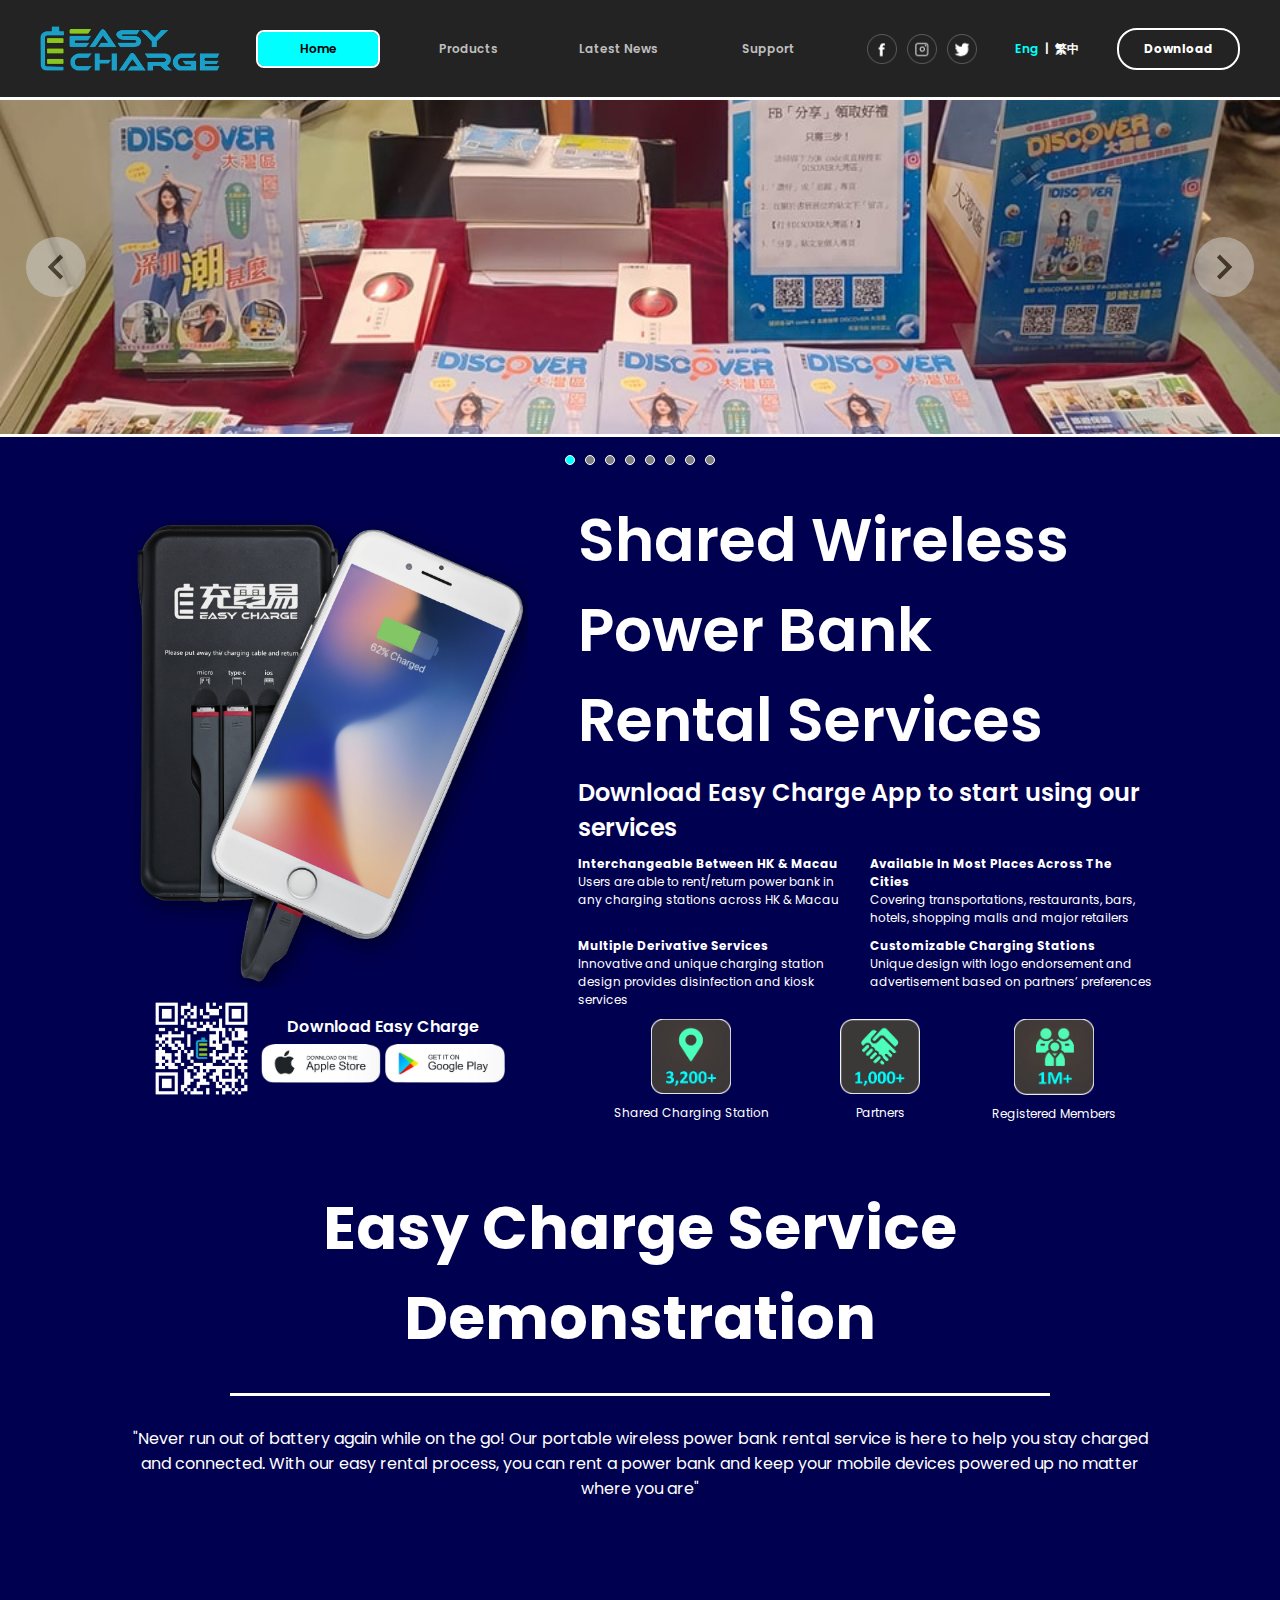
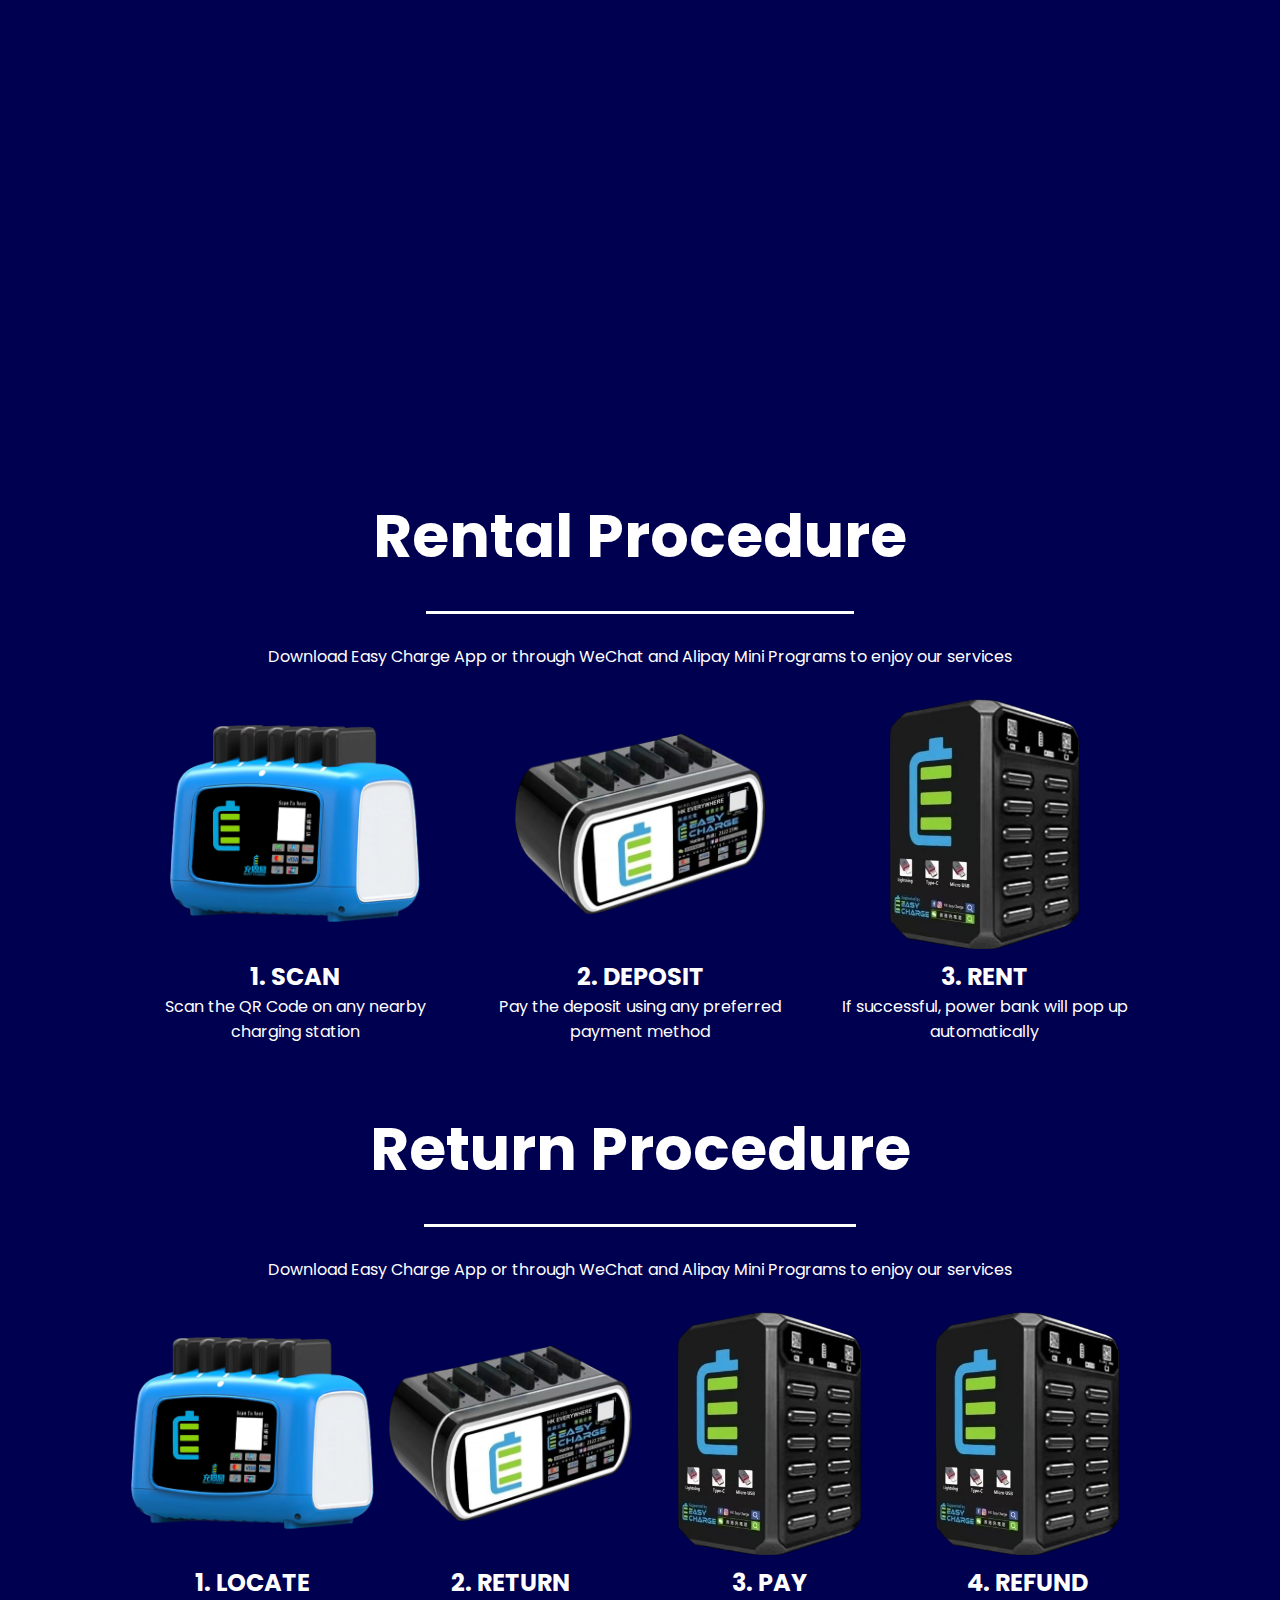
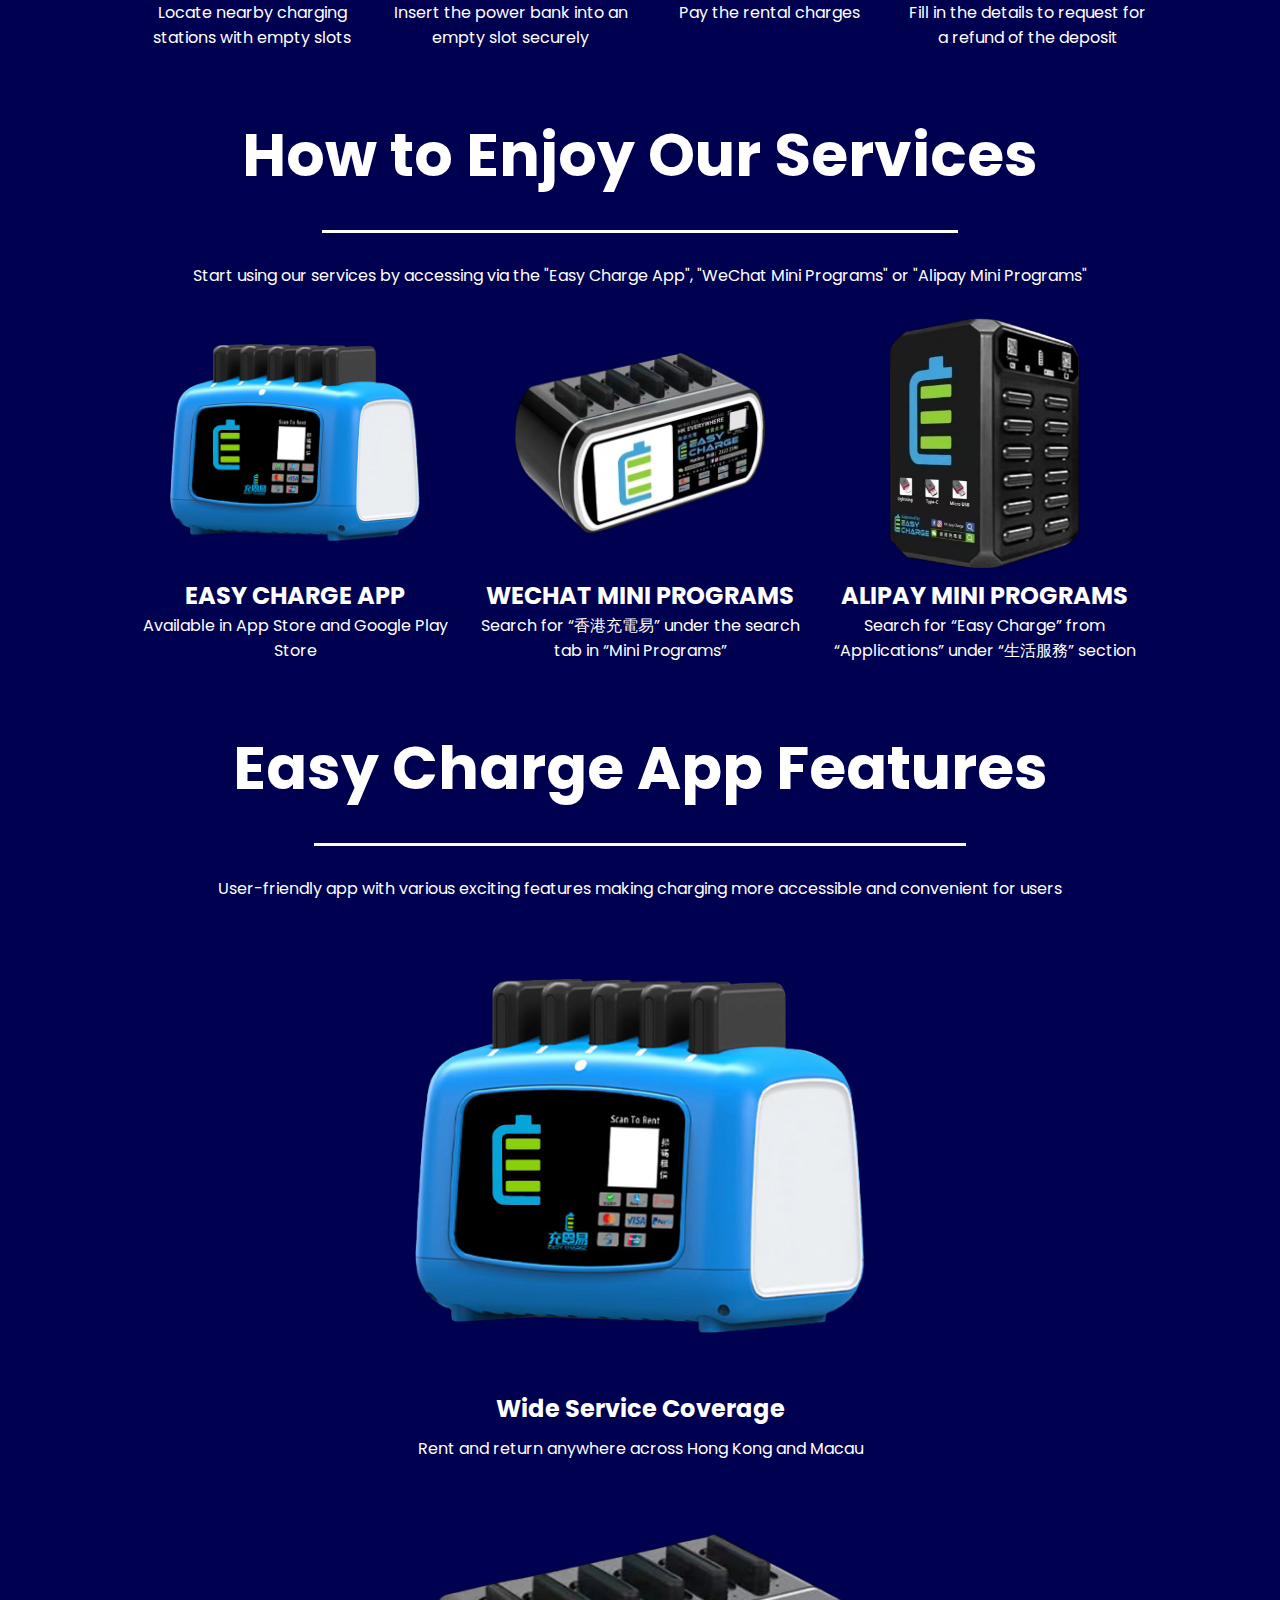
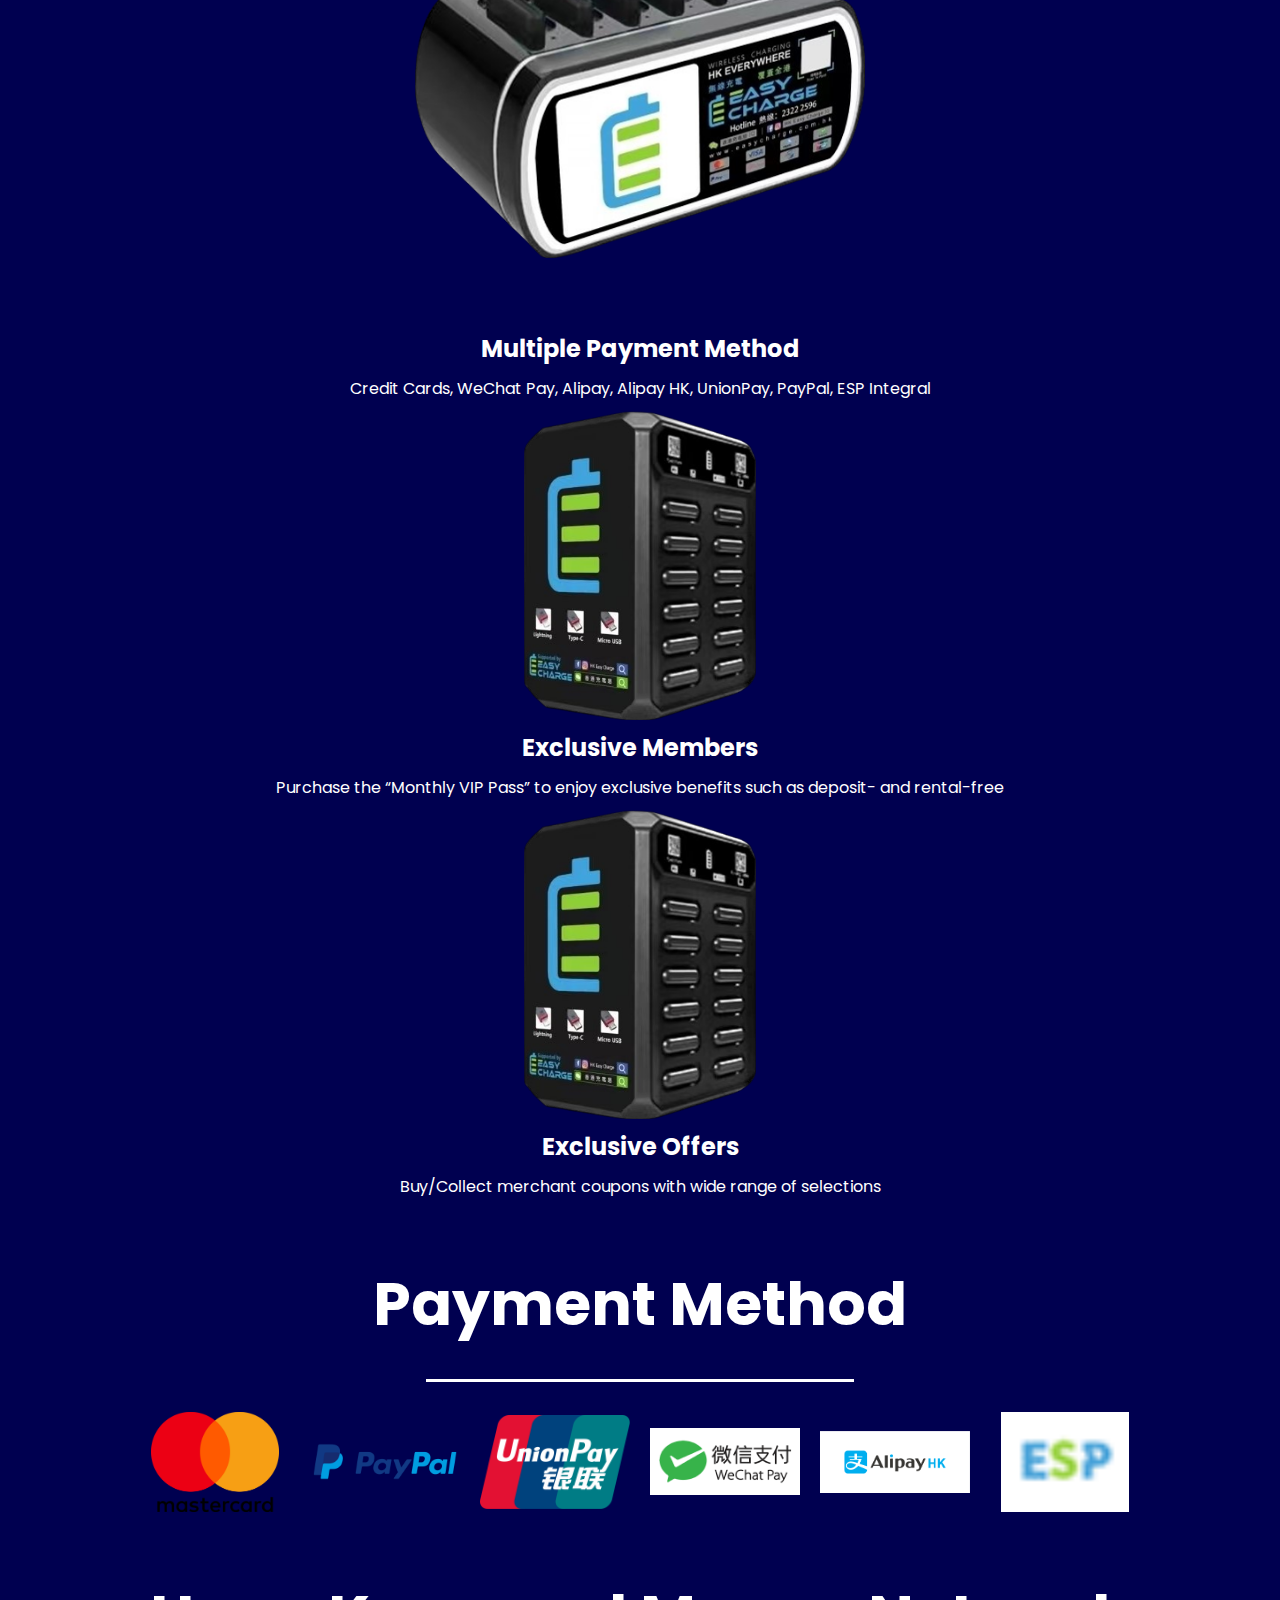
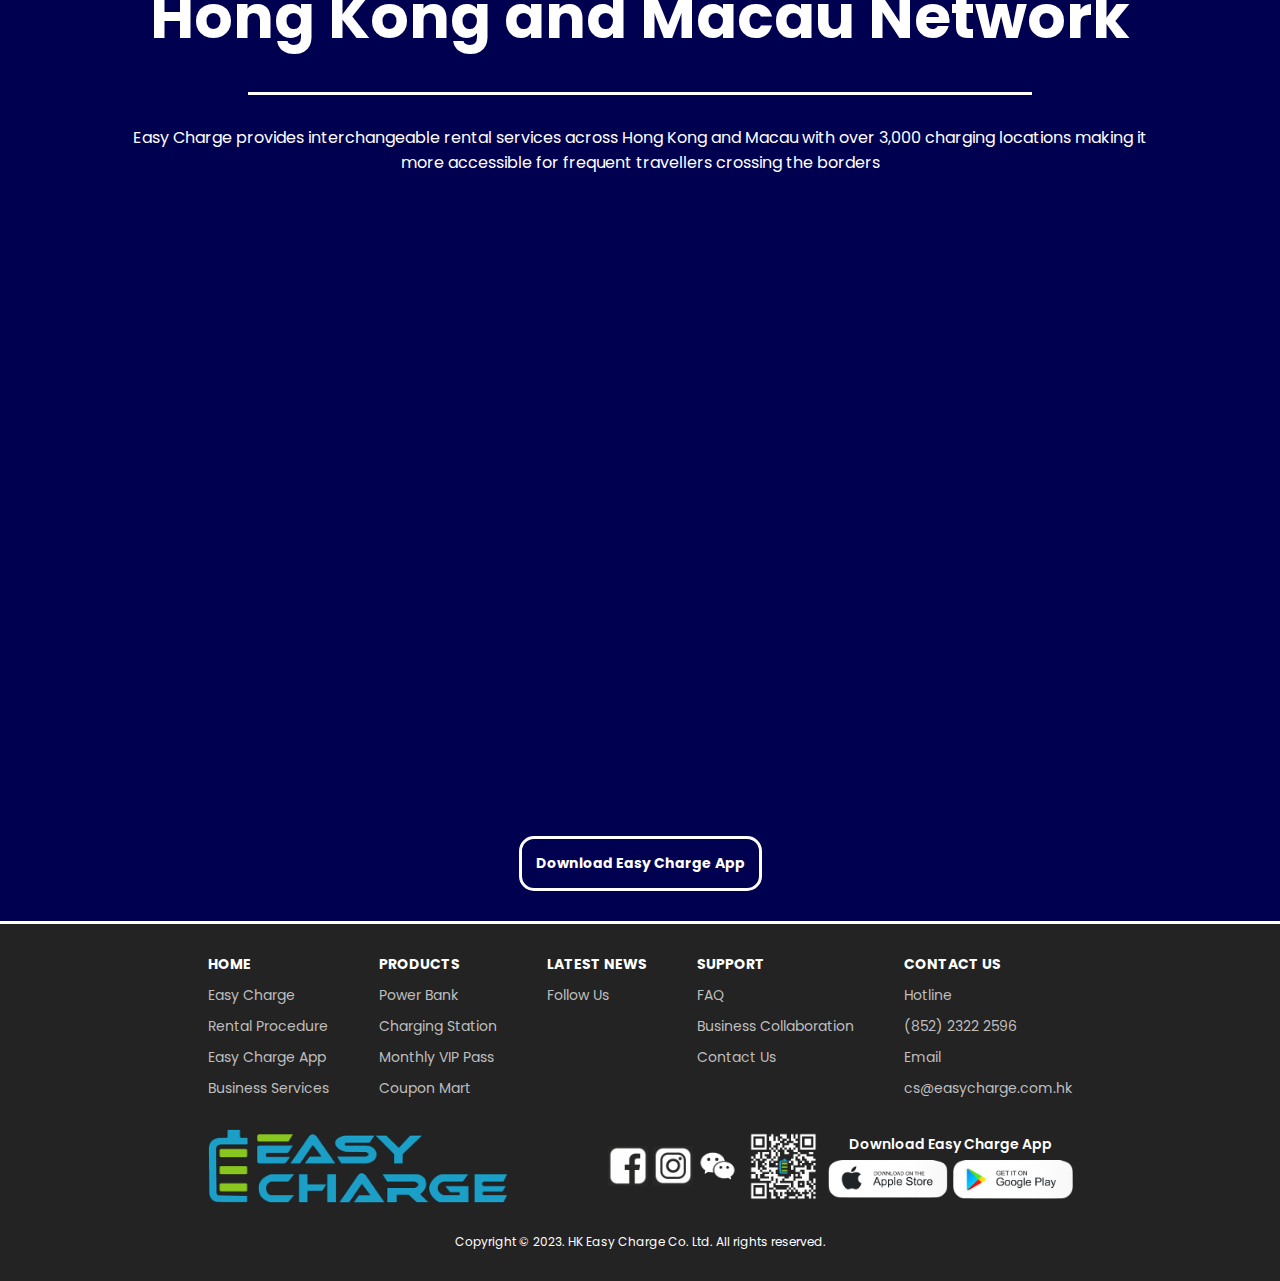
==== commit 3fbbbd80: "slideshow feature" ====
--- a/index.html
+++ b/index.html
@@ -187,6 +187,39 @@
       </div>
     </header>
     <!-- section 1: Main Page -->
+    <div class="slideshow">
+      <img src="Template/Slideshow/exhibition(1).jpg" alt="Image 1">
+      <img src="Template/Slideshow/exhibition(2).jpg" alt="Image 2">
+      <img src="Template/Slideshow/exhibition(3).jpg" alt="Image 3">
+      <img src="Template/Slideshow/exhibition(4).jpg" alt="Image 4">
+      <img src="Template/Slideshow/exhibition(5).jpg" alt="Image 5">
+      <img src="Template/Slideshow/exhibition(6).jpg" alt="Image 6">
+      <img src="Template/Slideshow/exhibition(7).jpg" alt="Image 7">
+      <img src="Template/Slideshow/exhibition(8).jpg" alt="Image 8">
+
+      <button id="prevButton" class="slide-button">
+        <svg xmlns="http://www.w3.org/2000/svg" viewBox="0 0 24 24">
+          <path d="M15.41 7.41L14 6l-6 6 6 6 1.41-1.41L10.83 12z"/>
+        </svg>
+      </button>
+      
+      <button id="nextButton" class="slide-button">
+        <svg xmlns="http://www.w3.org/2000/svg" viewBox="0 0 24 24">
+          <path d="M8.59 16.59L10 18l6-6-6-6-1.41 1.41L13.17 12z"/>
+        </svg>
+      </button>
+
+    </div>
+    <div class="tracker">
+      <span class="tracker-item active"></span>
+      <span class="tracker-item"></span>
+      <span class="tracker-item"></span>
+      <span class="tracker-item"></span>
+      <span class="tracker-item"></span>
+      <span class="tracker-item"></span>
+      <span class="tracker-item"></span>
+      <span class="tracker-item"></span>
+    </div>
     <main id="hero">
       <div class="left-main">
         <img src="Template/Easy_Charge.png" />
--- a/style.css
+++ b/style.css
@@ -15,8 +15,100 @@
     align-items: center;
     justify-content: center;
 }
-#scroll-to-top:hover {
-    box-shadow: 0 0 15px 0 white;
+@media (min-width:768px) {
+    #scroll-to-top:hover {
+        box-shadow: 0 0 15px 0 white;
+    }
+}
+
+/* slideshow */
+.slideshow {
+    position: relative;
+    max-width: 100%;
+    aspect-ratio: 3.8/1;
+    overflow: hidden;
+    border-bottom: 3px solid white;
+}
+.slideshow img {
+    width: 100%;
+    height: 100%;
+    position: absolute;
+    left: 100%;
+    transition: left 1s ease-in-out, transform 1s ease-in-out;
+    object-fit: cover;
+}
+.from-left {
+    transform: translateX(-100%);
+}
+.from-right {
+    transform: translateX(100%); 
+}
+.slideshow img:nth-child(1) {
+    left: 0;
+}
+.slide-button {
+    position: absolute;
+    top: 50%;
+    transform: translateY(-50%);
+    background: lightgray;
+    cursor: pointer;
+    padding: 5px;
+    border: none;
+    border-radius: 50%;
+    opacity: 0.5;
+    z-index: 10;
+}
+.slide-button:hover {
+    opacity: 1;
+}
+.slide-button svg {
+    width: 50px;
+    height: 50px;
+    vertical-align: middle;
+    fill: black;
+}
+#prevButton {
+    left: 2%;
+}
+#nextButton {
+    right: 2%;
+}
+.tracker {
+    margin-top: 18px;
+    display: flex;
+    justify-content: center;
+}
+.tracker-item {
+    width: 10px;
+    height: 10px;
+    background-color: gray;
+    border: 1px solid white;
+    border-radius: 50%;
+    margin: 0 5px;
+}
+.tracker-item.active {
+    background-color: aqua;
+}
+@media (max-width:1023px) {
+    .slide-button {
+        border-radius: 0;
+        padding: 0;
+        height: 100%;
+        width: 25%;
+        opacity: 0.3;
+    }
+    .slide-button svg {
+        width: 100%;
+        height: 100%;
+    }
+    #prevButton {
+        left: 0;
+    }
+    #nextButton {
+        right: 0;
+    }.slide-button:hover {
+        opacity: 0.3;
+    }
 }
 
 /* index */
@@ -71,6 +163,7 @@
     font-weight: 600;
     min-height: 100px;
     padding: 0 30px;
+    z-index: 10;
 }
 .cont-1, .cont-2, .cont-3, .cont-4, .cont-5, .cont-6 {
     padding: 0 10px;
@@ -477,7 +570,7 @@
     position: fixed;
     top: 0;
     right: -200px;
-    z-index: 1;
+    z-index: 999;
     margin-left: 40dvw;
     padding: 100px 2em 2em;
     background: rgb(125, 125, 125);
@@ -978,13 +1071,6 @@
         font-size: clamp(12px,2.9dvw,16px)
     }
 }
-/*
-@media (max-width:500px) {
-    .top-container .specs {
-        width: clamp();
-    }
-}
-*/
 @media (max-width:1000px) {
     #coupon-mart .button-container {
         grid-template-columns: repeat(4, minmax(0, 1fr));
@@ -1154,6 +1240,31 @@
 .input-box input {
     font-size: 16px;
 }
+.message {
+    width: 100%;
+    position: relative;
+    display: flex;
+    justify-content: center;
+}
+.message .warning {
+    color: red;
+    font-size: 16px;
+    font-weight: 700;
+    position: absolute;
+    animation: buttons .35s linear;
+    display: none;
+}
+@keyframes buttons {
+    0%{
+        transform: scale(0.1);
+    }
+    50%{
+        transform: scale(0.5);
+    }
+    100%{
+        transform: scale(1);
+    }
+}
 input[type="number"]::-webkit-outer-spin-button,
 input[type="number"]::-webkit-inner-spin-button {
     -webkit-appearance: none;
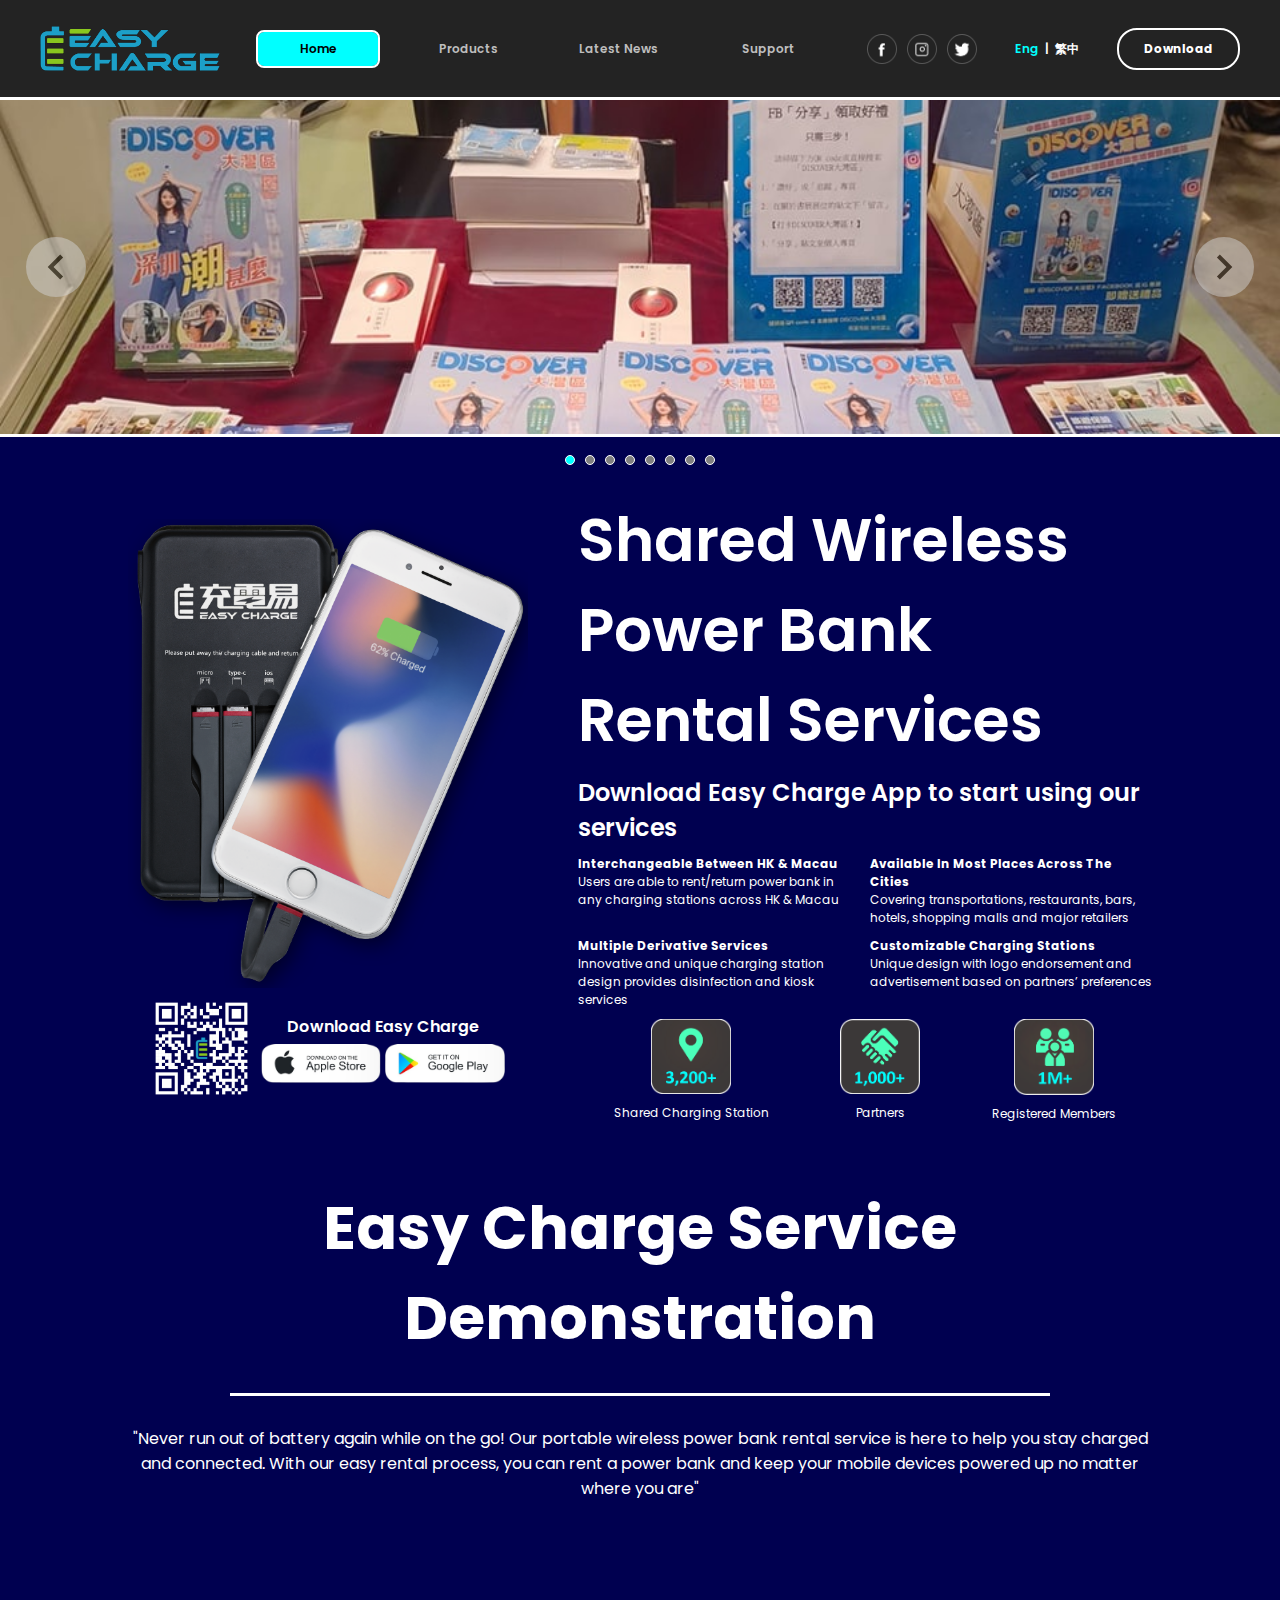
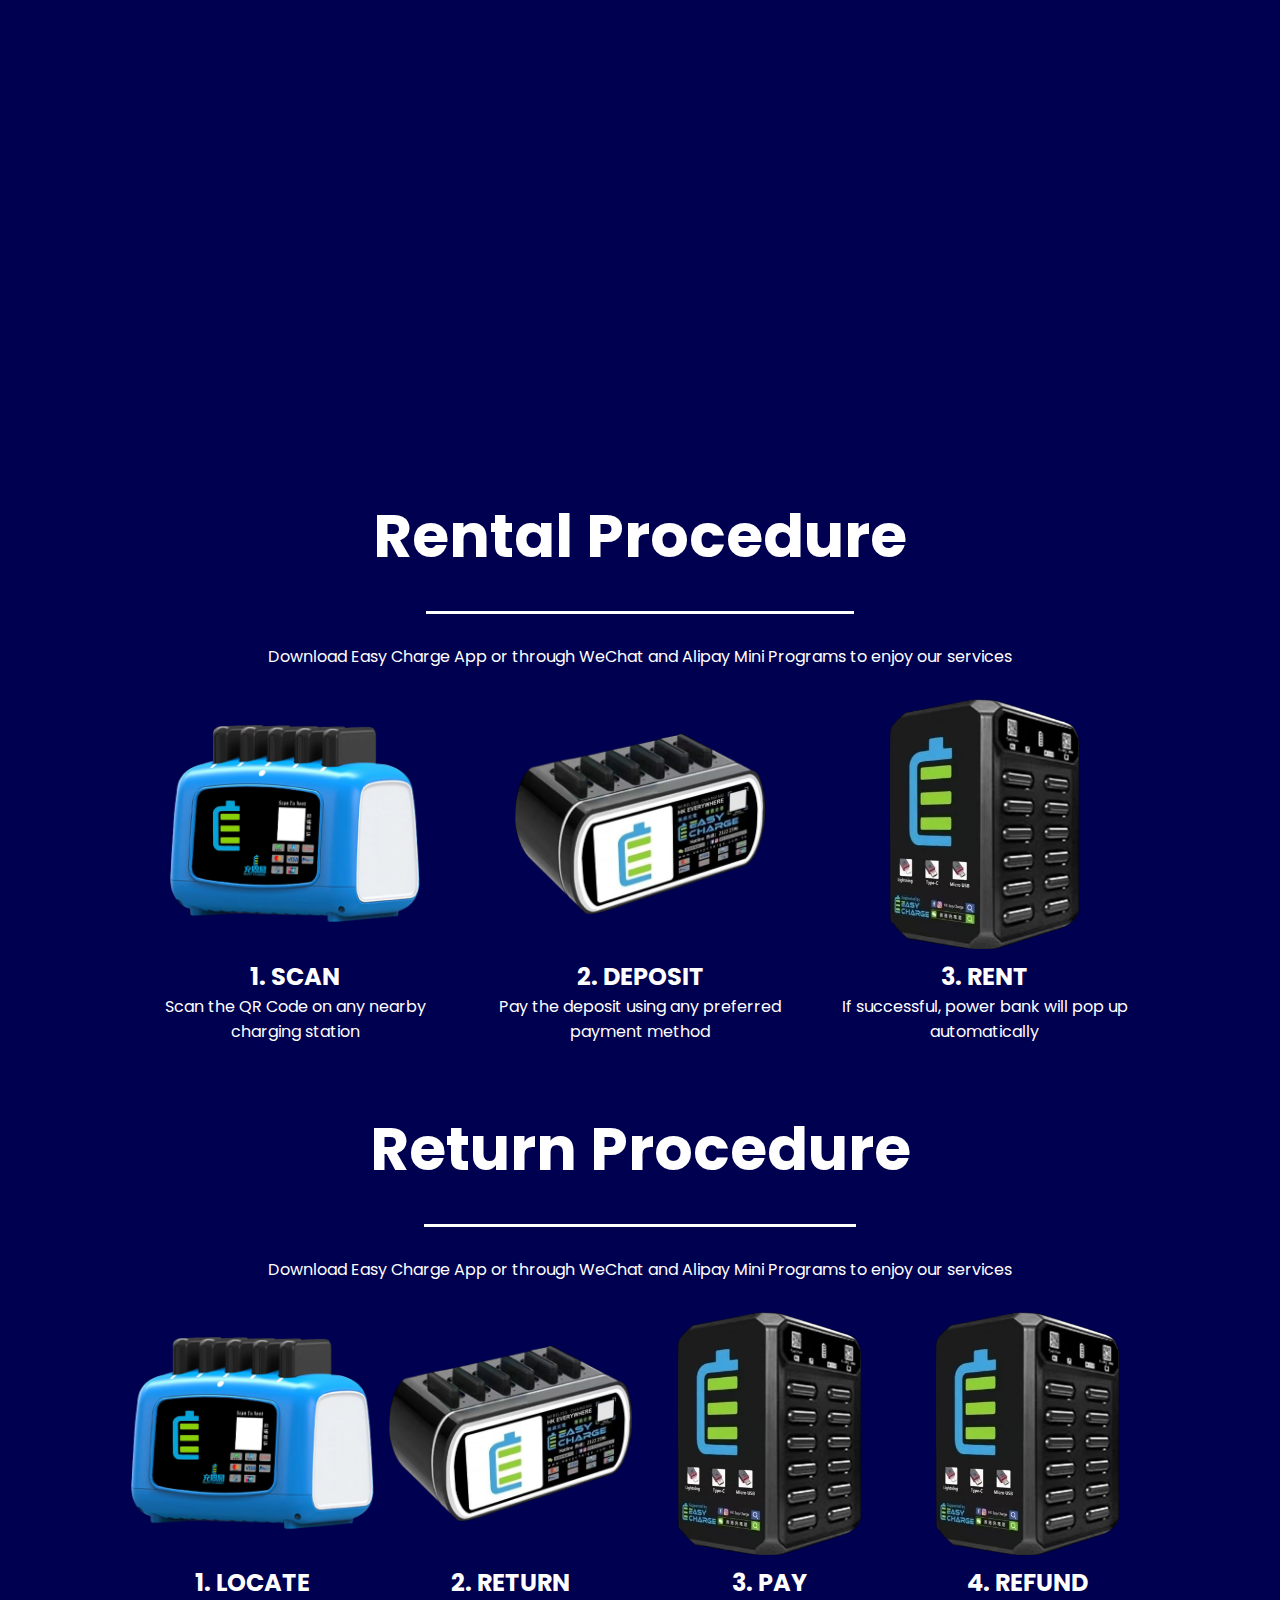
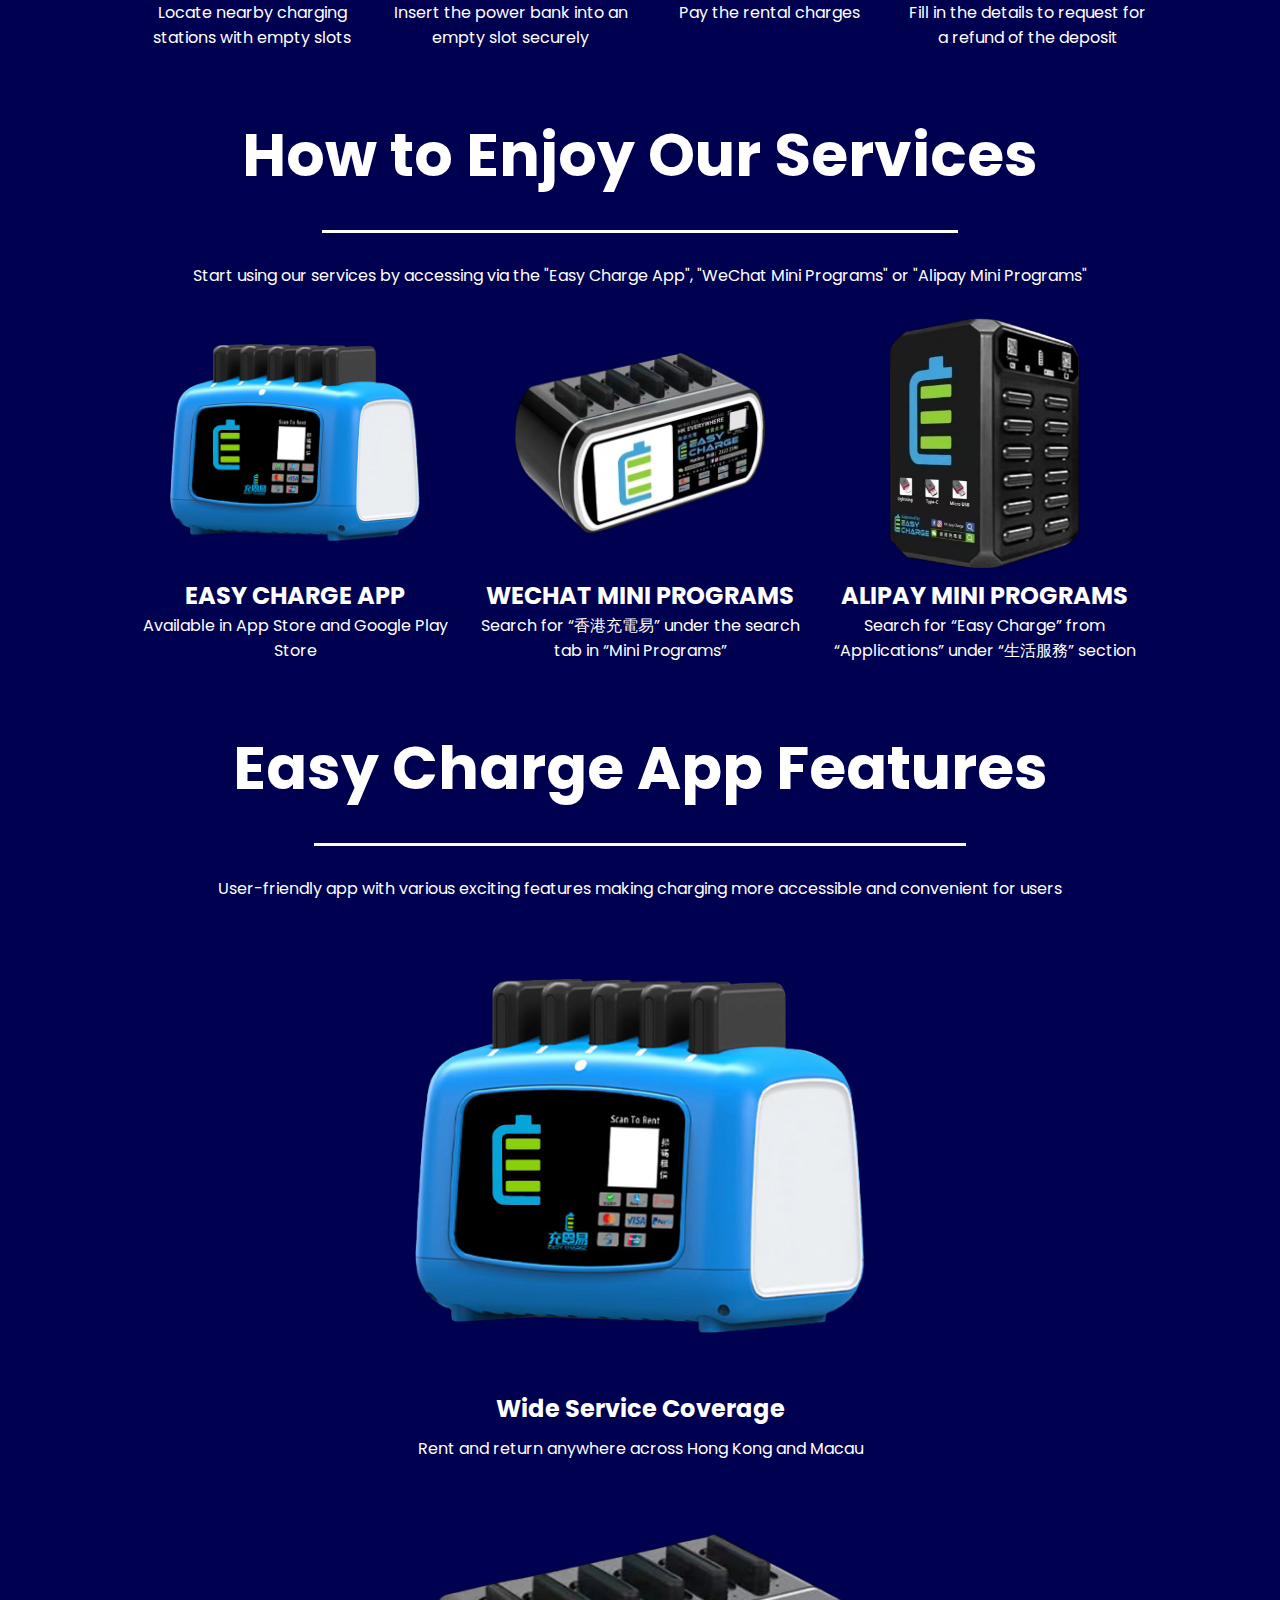
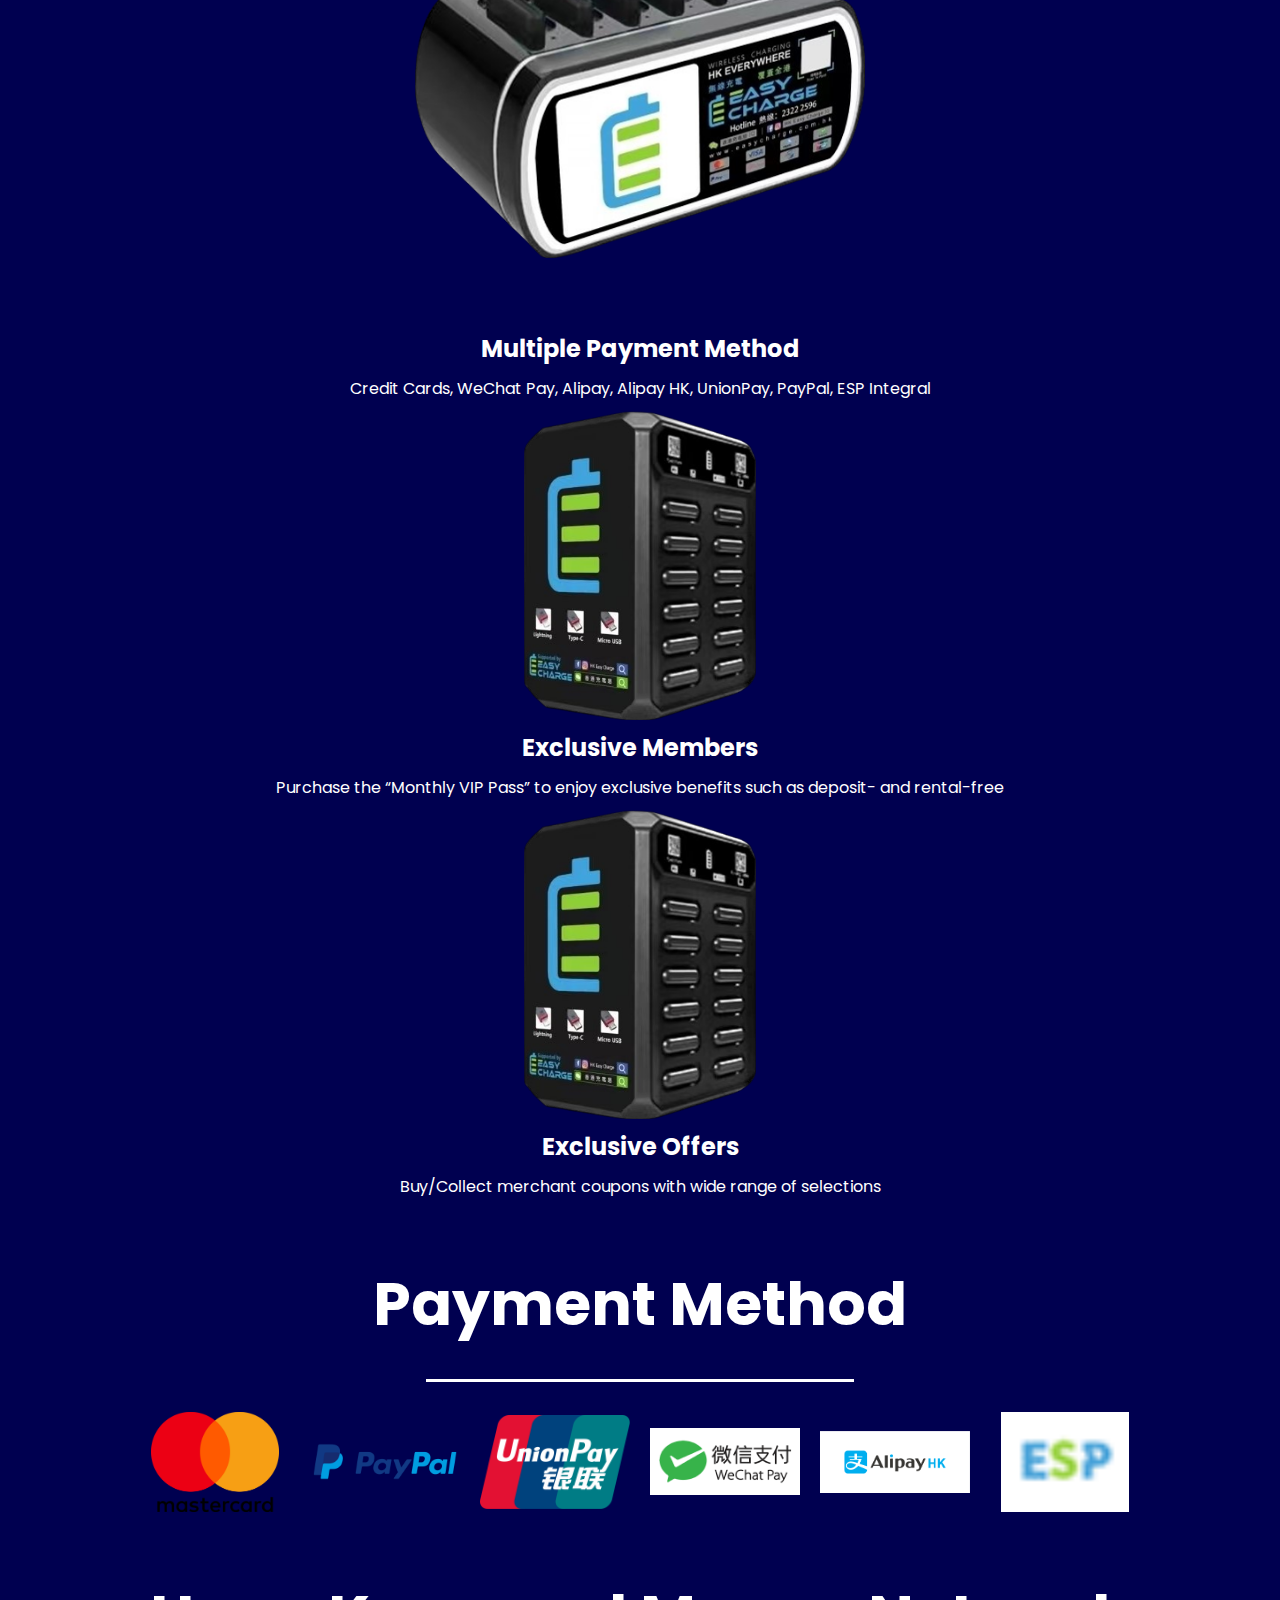
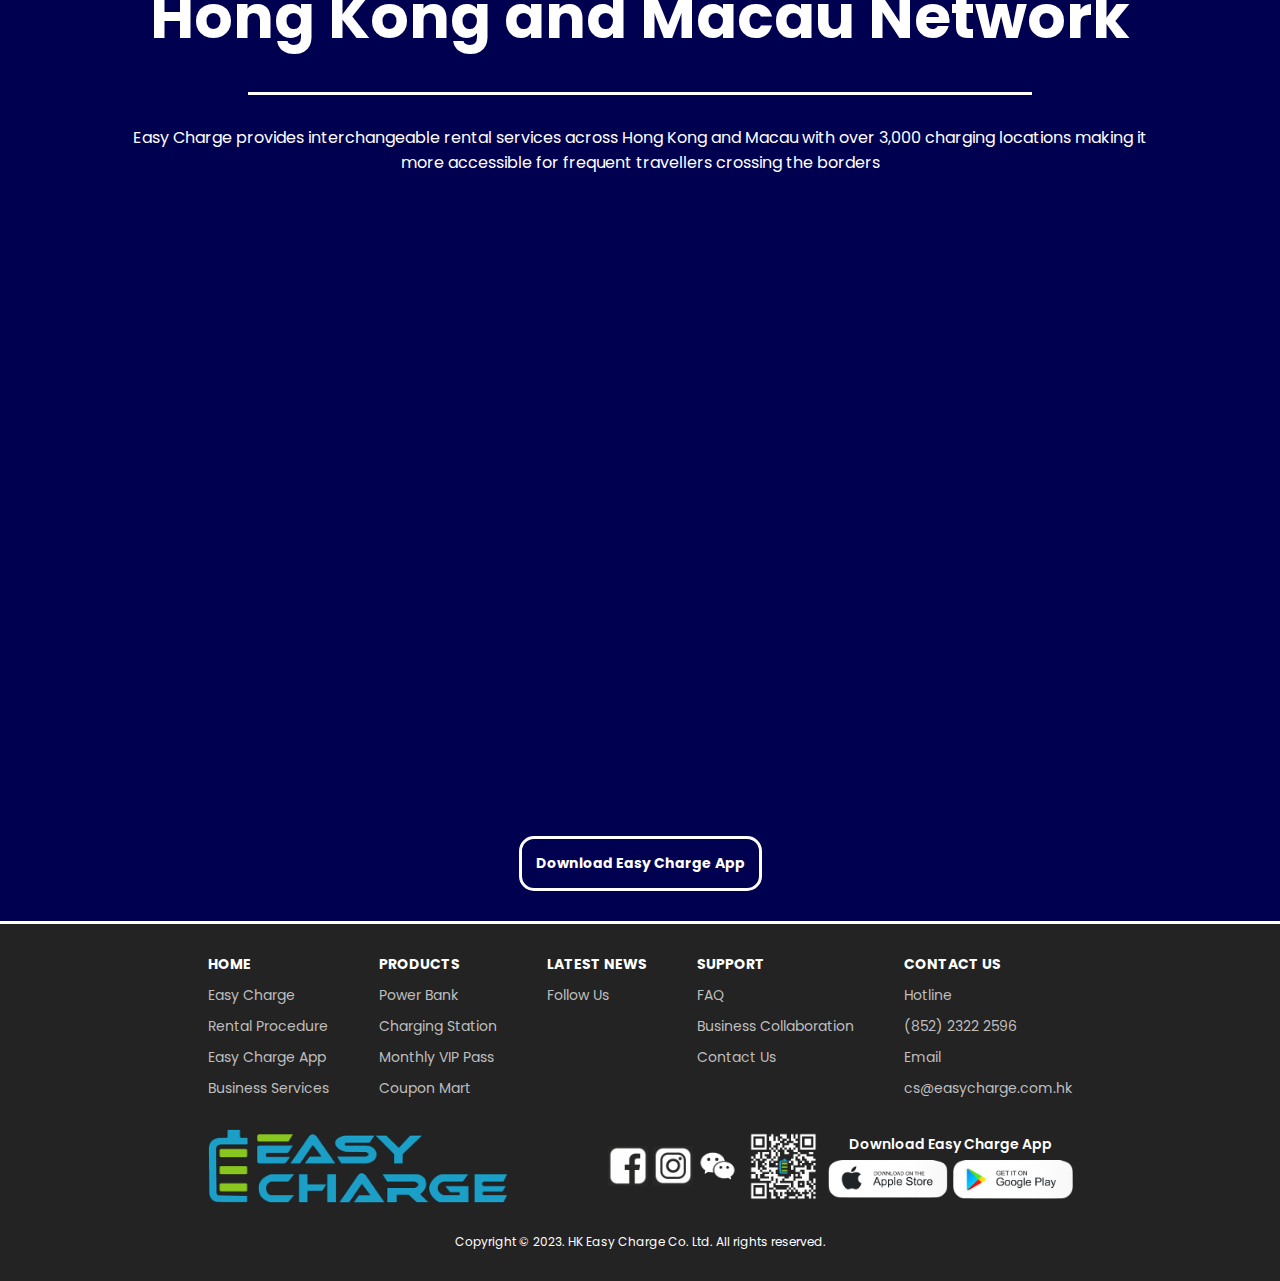
==== commit 70c83b8b: "minor bug fixes" ====
--- a/index.html
+++ b/index.html
@@ -39,8 +39,8 @@
       </div>
       <ul role="menubar">
         <li role="menu">
-          <a href="index.html#easy-charge-intro" class="main-nav" role="menuitem">Home</a>
-          <a href="index.html#easy-charge-intro" class="sub-nav" role="menuitem">Easy Charge</a>
+          <a href="index.html" class="main-nav" role="menuitem">Home</a>
+          <a href="index.html#hero" class="sub-nav" role="menuitem">Easy Charge</a>
           <a href="index.html#rental-procedure" class="sub-nav" role="menuitem">Rental Procedure</a>
           <a href="index.html#ec-app" class="sub-nav" role="menuitem">Easy Charge App</a>
           <a href="index.html#network" class="sub-nav" role="menuitem">Business Services</a>
@@ -48,7 +48,7 @@
         </li>
         <li role="menu">
           <a href="products.html" class="main-nav" role="menuitem">Products</a>
-          <a href="products.html#powerbank" class="sub-nav" role="menuitem">Power Bank</a>
+          <a href="products.html#small-powerbank" class="sub-nav" role="menuitem">Power Bank</a>
           <a href="products.html#original-station" class="sub-nav" role="menuitem">Charging Station</a>
           <a href="products.html#monthly-pass" class="sub-nav" role="menuitem">Monthly VIP Pass</a>
           <a href="products.html#coupon-mart" class="sub-nav" role="menuitem">Coupon Mart</a>
@@ -97,11 +97,11 @@
         <nav class="nav-bar">
           <ul>
             <li class="active-bar">
-              <a href="index.html#easy-charge-intro" class="active">Home</a>
+              <a href="index.html#hero" class="active">Home</a>
               <div class="sub-home">
                 <ul>
                   <li>
-                    <a href="index.html#easy-charge-intro">Easy Charge</a>
+                    <a href="index.html#hero">Easy Charge</a>
                   </li>
                   <li>
                     <a href="index.html#rental-procedure">Rental Procedure</a>
@@ -196,19 +196,16 @@
       <img src="Template/Slideshow/exhibition(6).jpg" alt="Image 6">
       <img src="Template/Slideshow/exhibition(7).jpg" alt="Image 7">
       <img src="Template/Slideshow/exhibition(8).jpg" alt="Image 8">
-
       <button id="prevButton" class="slide-button">
         <svg xmlns="http://www.w3.org/2000/svg" viewBox="0 0 24 24">
           <path d="M15.41 7.41L14 6l-6 6 6 6 1.41-1.41L10.83 12z"/>
         </svg>
       </button>
-      
       <button id="nextButton" class="slide-button">
         <svg xmlns="http://www.w3.org/2000/svg" viewBox="0 0 24 24">
           <path d="M8.59 16.59L10 18l6-6-6-6-1.41 1.41L13.17 12z"/>
         </svg>
       </button>
-
     </div>
     <div class="tracker">
       <span class="tracker-item active"></span>
--- a/style.css
+++ b/style.css
@@ -110,6 +110,11 @@
         opacity: 0.3;
     }
 }
+@media (max-width:767px) {
+    .slideshow {
+        aspect-ratio: 2/1;
+    }
+}
 
 /* index */
 *{
@@ -163,7 +168,7 @@
     font-weight: 600;
     min-height: 100px;
     padding: 0 30px;
-    z-index: 10;
+    z-index: 20;
 }
 .cont-1, .cont-2, .cont-3, .cont-4, .cont-5, .cont-6 {
     padding: 0 10px;
